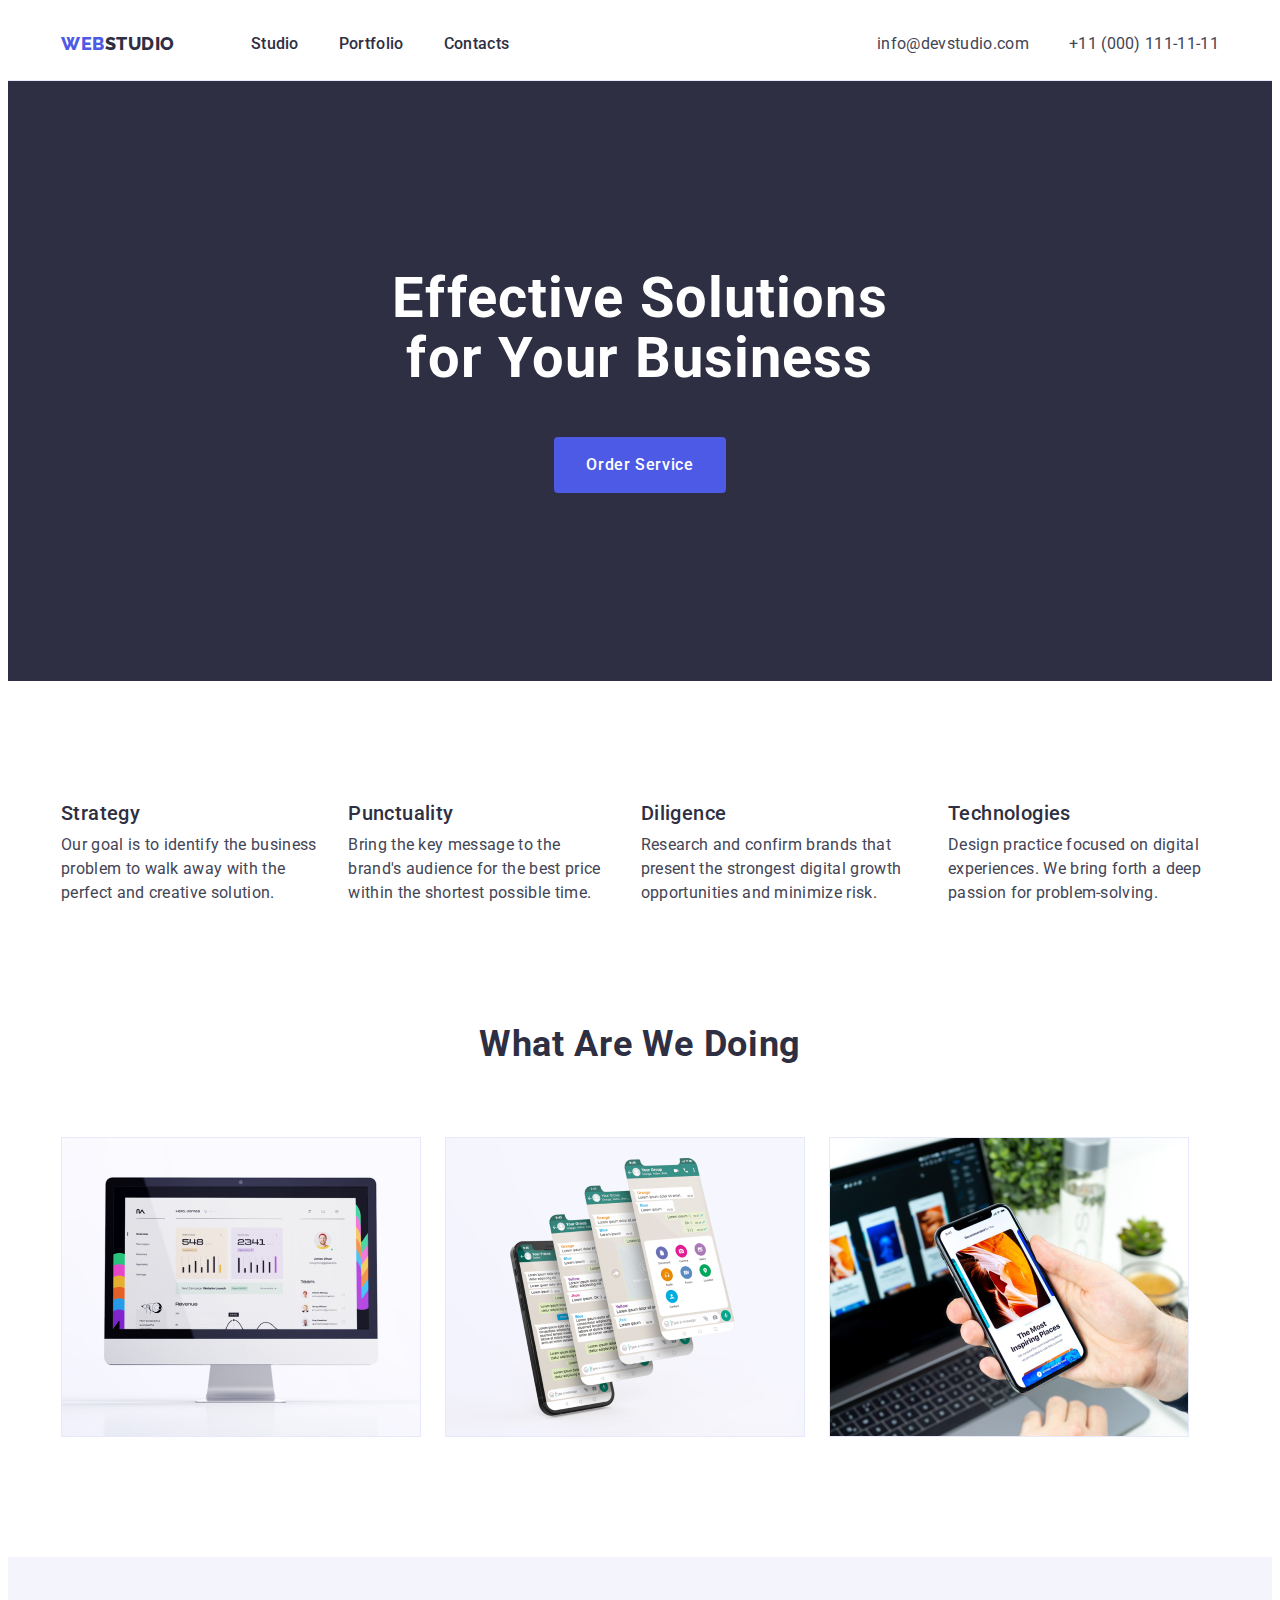
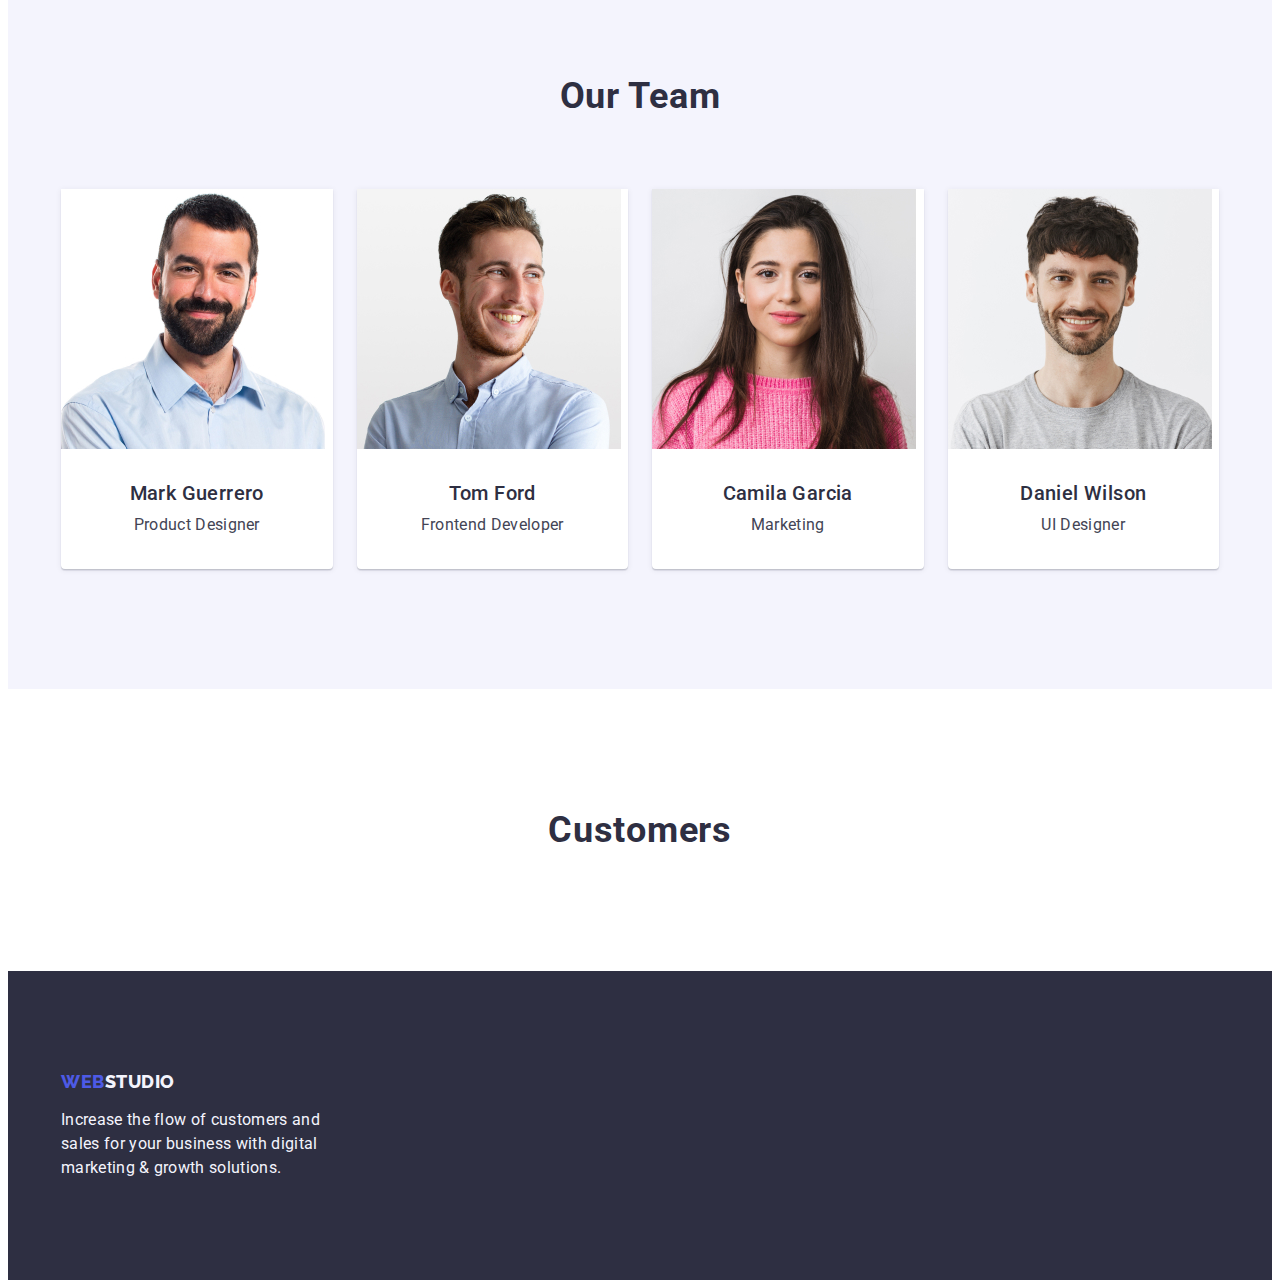
==== index.html @ a53b09ce "init" ====
<!DOCTYPE html>
<html lang="en">
  <head>
    <meta charset="UTF-8" />
    <meta http-equiv="X-UA-Compatible" content="IE=edge" />
    <meta name="viewport" content=" =device- , initial-scale=1.0" />
    <title>WebStudio</title>
    <link rel="preconnect" href="https://fonts.googleapis.com" />
    <link rel="preconnect" href="https://fonts.gstatic.com" crossorigin />
    <link
      href="https://fonts.googleapis.com/css2?family=Raleway:wght@800&family=Roboto:wght@400;500;700;900&display=swap"
      rel="stylesheet"
    />
    <link
      rel="stylesheet"
      href="https://cdnjs.cloudflare.com/ajax/libs/modern-normalize/1.1.0/modern-normalize.min.css"
      integrity="sha512-wpPYUAdjBVSE4KJnH1VR1HeZfpl1ub8YT/NKx4PuQ5NmX2tKuGu6U/JRp5y+Y8XG2tV+wKQpNHVUX03MfMFn9Q=="
      crossorigin="anonymous"
      referrerpolicy="no-referrer"
    />
    <link rel="stylesheet" href="./css/styles.css" />
  </head>
  <body>
    <!--Header section-->
    <header class="header">
      <div class="header-container container">
        
        <nav class="header-nav">

          <a href="./index.html" class="logo link"
          >Web<span class="logotype">Studio</span></a
        >
          
          <ul class=" header-nav-list list">
            <li class="header-nav-item">
              <a class="menu-link link" href="./index.html">Studio</a>
            </li>
            <li class="header-nav-item">
              <a class="menu-link link" href="./portfolio.html">Portfolio</a>
            </li>
            <li class="header-nav-item">
              <a class="menu-link link" href="">Contacts</a>
            </li>
          </ul>
        </nav>
        <address class=" header-address">
          <ul class="header-address-list list ">
            <li class="header-address-contacts">
              <a class="contacts link" href="mailto:info@devstudio.com"
                >info@devstudio.com</a
              >
            </li>
            <li class="header-address-contacts">
              <a class="contacts link" href="tel:+110001111111"
                >+11 (000) 111-11-11</a>
            </li>
          </ul>
        </address>
      </div>
    </header>
    <main>
      <!-- Hero section -->
      <section class="hero">
        <div class="container">
          <h1 class="hero-title">Effective Solutions for Your Business</h1>
          <button type="button" class="button hero-btn">Order Service</button>
        </div>
      </section>
      <!-- Benefits -->
      <section class="benefits">
        <div class="container">
        <h2  class="visually-hidden">Benefits</h2>
         
          <ul class="benefits-list list">
            <li class="benefits-item">
              <h3 class="benefits-title">Strategy</h3>
              <p class="benefits-desc">
                Our goal is to identify the business problem to walk away with the
                perfect and creative solution.
              </p>
            </li>
            <li class="benefits-item">
              <h3 class="benefits-title">Punctuality</h3>
              <p class="benefits-desc">
                Bring the key message to the brand's audience for the best price
                within the shortest possible time.
              </p>
            </li>
            <li class="benefits-item">
              <h3 class="benefits-title">Diligence</h3>
              <p class="benefits-desc">
                Research and confirm brands that present the strongest digital
                growth opportunities and minimize risk.
              </p>
            </li>
            <li class="benefits-item">
              <h3 class="benefits-title">Technologies</h3>
              <p class="benefits-desc">
                Design practice focused on digital experiences. We bring forth a
                deep passion for problem-solving.
              </p>
            </li>
          </ul>
        </div>
      </section>
      <!-- About -->
      <section class="about">
        <div class="container">
          <h2 class="about-title">What are we doing</h2>
          <ul class="about-list list">
            <li class="about-item">
              <img
                class="about-img"
                src="./images/section-2/img-1.jpg"
                alt="Computer"
                width="360"
                height="300"
              />
            </li>
            <li class="about-item">
              <img
                class="about-img"
                src="./images/section-2/img-2.jpg"
                alt="Phone screen"
                width="360"
                height="300"
              />
            </li>
            <li class="about-item">
              <img
                class="about-img"
                src="./images/section-2/img-3.jpg"
                alt="Phone"
                width="360"
                height="300"
              />
            </li>
          </ul>
        </div>
      </section>
      <!-- Team -->
      <section class="team">
        <div class="team-container container">
          <h2 class="team-title">Our Team</h2>
          <ul class="team-list list">
            <li class="team-item">
              <img
                class="team-img"
                src="./images/team/mark-guerrero.jpg"
                alt="team member"
                width="264"
                height="260"
             />
              <div class="team-desc-box">
                <h3 class="team-subtitle">Mark Guerrero</h3>
                <p class="team-desc">Product Designer</p>
              </div>
            </li>
            <li class="team-item">
              <img
                class="team-img"
                src="./images/team/tom-ford.jpg"
                alt="team member"
                width="264"
                height="260"
              />
              <div class="team-desc-box">
                <h3 class="team-subtitle">Tom Ford</h3>
                <p class="team-desc">Frontend Developer</p>
              </div>
            </li>
            <li class="team-item">
              <img
                class="team-img"
                src="./images/team/camila-garcia.jpg"
                alt="team member"
                width="264"
                height="260"
              />
              <div class="team-desc-box">
                <h3 class="team-subtitle">Camila Garcia</h3>
                <p class="team-desc">Marketing</p>
              </div>
            </li>
            <li class="team-item">
              <img
                class="team-img"
                src="./images/team/daniel-wilson.jpg"
                alt="team member"
                width="264"
                height="260"
              />
              <div class="team-desc-box">
                <h3 class="team-subtitle">Daniel Wilson</h3>
                <p class="team-desc">UI Designer</p>
              </div>
            </li>
          </ul>
        </div>
      </section>
       <!-- Customers -->
      <section class="customers">
        <div class="container">
          <h2 class="customers-title">Customers</h2>
        </div>
      </section>
    </main>
    <!-- Footer section -->
    <footer class="footer">
      <div class="container">
          <a class="logo link footer-logo" href="./index.html"
            >Web<span class="logotype-light">Studio</span></a>
          <p class="footer-desc">
            Increase the flow of customers and sales for your business with digital
            marketing & growth solutions.
          </p>
        
      </div>
    </footer>
  </body>
</html>
---- css/styles.css ----
:root {
  /* Fonts */
  --primary-font: "Roboto", sans-serif;
  --secondary-font: "Raleway", sans-serif;

  /* Colors */
  --primary-color: #2e2f42;
  /* SLATE */
  --secondary-color: #434455;
  --btn-color:#F4F4FD;
  --txt-btn-color: #4d5ae5;
  --accent-txt-color: #404bbf;
  --accent-bg-color: #404bbf;
  --light-txt-cl: #ffffff;
}

/**
  |============================
  | Base styles
  |============================
*/
body {
  font-family: var(--primary-font);
  color: var(--secondary-color);
  background-color: #ffffff;
}

h1,h2,h3,h4,h5,h6,p{
  margin: 0;
}

img{
  display: block;
}

.button{
  cursor: pointer;
  border-radius: 4px;
}
.list {
  list-style: none;

  /* display: inline-block; */

  padding: 0;
  margin: 0;
}

.link {
  text-decoration: none;
}

.container{
  width: 1158px;
  padding: 0 15px;
  margin: 0 auto;
}

.visually-hidden {
  position: fixed;
  transform: scale(0);
}
/**
  |============================
  | Header styles
  |============================
*/
.header {
  border-bottom: 1px solid #E7E9FC;
  
}
.header-container{
  display: flex; 
  align-items: center; 
}

.header-nav {
}
.logo {
  font-family: var(--secondary-font);
  font-weight: 800;
  font-size: 18px;
  line-height: 1.17;
  letter-spacing: 0.03em;
  text-transform: uppercase;
  color: #4d5ae5;

  margin-right: 76px; 

}
.logotype {
  color: var(--primary-color);
}
.header-nav-list {
   display: flex;  
   align-items: center;   
}

.header-nav{
   display: flex;
   align-items: center;
}
.header-nav-item {
}
.header-nav-item:not(:last-child){
  margin-right: 40px;

}
.menu-link {
  font-weight: 500;
  font-size: 16px;
  line-height: 1.5;
  letter-spacing: 0.02em;
  color: var(--primary-color);

   display: block; 
   padding-bottom: 24px;
   padding-top: 24px;
}

.menu-link:hover,
.menu-link:focus {
  color: var(--accent-txt-color);

}
.header-address {
     font-style: normal;
    margin-left: auto;
}
.header-address-list {
  display: flex;
  align-items: center;
  
 
 
}
.header-address-contacts:not(:last-child){
  margin-right: 40px;

}

.contacts {
  font-style: normal;
  font-size: 16px;
  line-height: 1.5;
  letter-spacing: 0.02em;
  color: var(--secondary-color);

  display: block;
  padding-bottom: 24px;
  padding-top: 24px;

}

.contacts:hover,
.contacts:focus {
  color: var(--accent-txt-color);
}

/**
  |============================
  | Hero styles
  |============================
*/
.hero {
    background-color: var(--primary-color);
     text-align: center;
     padding: 188px 0;
     align-items: center;   
}

.hero-title {
  font-weight: 700;
  font-size: 56px;
  line-height: 1.07;
  letter-spacing: 0.02em;
  text-align: center;
  color: #ffffff;

  margin: 0 auto;
  margin-bottom: 48px;
  max-width: 496px;

}
.hero-btn {
  font-family: var(--primary-font);
  font-weight: 500;
  font-size: 16px;
  line-height: 1.5;
  letter-spacing: 0.04em;
  cursor: pointer;
  color: #ffffff;
  background: #4d5ae5;
  border: none;

  display: block;
  height: 56px ;
  padding: 16px 32px;
  margin-bottom: 188px;
  align-items: center;
  min-width: 169px;
  margin: 0 auto;
}

.hero-btn:hover,
.hero-btn:focus {
  background-color: var(--accent-bg-color);
  color: var(--light-txt-cl);
}

/**
  |============================
  | Benefits styles
  |============================
*/
.benefits {
  padding-bottom: 120px;
  padding-top: 120px;
}
.benefits-list {
  display: flex;

}
.benefits-item {
  width: calc((100%-72px)/4);
}

.benefits-item:not(:last-child){
  margin-right: 24px;
}
.benefits-title {
  font-weight: 500;
  font-size: 20px;
  line-height: 1.2;
  letter-spacing: 0.02em;
  color: var(--primary-color);

  margin-bottom: 8px;
}
.benefits-desc {
  font-size: 16px;
  line-height: 1.5;
  letter-spacing: 0.02em;
  color: var(--secondary-color);

  
}

/**
  |============================
  | About styles
  |============================
*/

.about {
  padding-bottom: 120px;
    
}
.about-title {
  font-weight: 700;
  font-size: 36px;
  line-height: 1.11;
  letter-spacing: 0.02em;
  text-align: center;
  text-transform: capitalize;
  color: var(--primary-color);

  margin-bottom: 72px;
}
.about-list {
  display: flex;
  gap: 24px;   
}
.about-item {
  width: calc((100%-48px)/3); 
}
.about-item :not(:last-child){
   margin-right: 24px; 

}
.about-img{

}

/**
  |============================
  | Team styles
  |============================
*/

.team {
  background-color: #f4f4fd;
  padding: 120px 0;
}
.team-title {
  font-weight: 700;
  font-size: 36px;
  line-height: 1.11;
  letter-spacing: 0.02em;
  text-transform: capitalize;
  text-align: center;
  color: var(--primary-color);
  background-color: #f4f4fd;

  margin-bottom: 72px;
}
.team-list {
  background: #f4f4fd;
  display: flex;
}
.team-item {
  background-color: #ffffff;
  box-shadow: 0px 1px 6px rgba(46, 47, 66, 0.08),
    0px 1px 1px rgba(46, 47, 66, 0.16), 0px 2px 1px rgba(46, 47, 66, 0.08);
  border-radius: 0px 0px 4px 4px;
  width: calc((100% - 72px) / 4);
}
.team-container {
}

.team-item:not(:last-child) {
  margin-right: 24px;
}
.team-img {
  /* padding-bottom: 32px; */
}
.team-subtitle {
  font-weight: 500;
  font-size: 20px;
  line-height: 1.2;
  letter-spacing: 0.02em;
  color: var(--primary-color);

  margin-bottom: 8px;
  text-align: center;
}
.team-desc {
  font-size: 16px;
  line-height: 1.5;
  letter-spacing: 0.02em;
  color: var(--secondary-color);

  text-align: center;
}
.team-desc-box {
  padding: 32px 16px;
}

/**
  |============================
  | Customers styles
  |============================
*/
.customers {
  padding: 120px 0;
}
.customers-title {
  font-family: var(--primary-font);
  font-weight: 700;
  font-size: 36px;
  line-height: 1, 1;

  text-align: center;
  letter-spacing: 0.02em;
  text-transform: capitalize;

  color: var(--primary-color);
}

/**
  |============================
  | Filters styles
  |============================
*/

.filters {
}
.filters-list {
  display: flex;
  justify-content: center;
  margin-bottom: 72px;
}
.filters-item {
}
.filters-item:not(:last-child) {
  margin-right: 24px;
}
.filters-btn {
  font-family: var(--primary-font);
  font-weight: 500;
  font-size: 16px;
  line-height: 1.5;
  letter-spacing: 0.04em;
  cursor: pointer;

  color: var(--txt-btn-color);
  background-color: var(--btn-color);
  box-shadow: 0px 3px 1px rgba(0, 0, 0, 0.1), 0px 2px 1px rgba(0, 0, 0, 0.08), 0px 2px 2px rgba(0, 0, 0, 0.12);
border-radius: 4px;
  border-radius: 4px;
  border: 1px solid #e7e9fc;
  padding: 12px 24px;
}

.filters-btn:hover,
.filters-btn:focus {
  background-color: var(--accent-bg-color);
  color: var(--light-txt-cl);
  border: 1px solid transparent;
}

/**
  |============================
  | Customers styles
  |============================
*/
.customers {
  padding: 120px 0;
}
.customers-title {
  font-family: var(--primary-font);
  font-weight: 700;
  font-size: 36px;
  line-height: 1, 1;

  text-align: center;
  letter-spacing: 0.02em;
  text-transform: capitalize;

  color: var(--primary-color);
}

/**
  |============================
  | Filters styles
  |============================
*/

.filters {
}
.filters-list {
  display: flex;
  justify-content: center;
  margin-bottom: 72px;
}
.filters-item {
}
.filters-item:not(:last-child) {
  margin-right: 24px;
}
.filters-btn {
  font-family: var(--primary-font);
  font-weight: 500;
  font-size: 16px;
  line-height: 1.5;
  letter-spacing: 0.04em;
  cursor: pointer;

  color: var(--txt-btn-color);
  background-color: var(--btn-color);
  box-shadow: 0px 3px 1px rgba(0, 0, 0, 0.1), 0px 2px 1px rgba(0, 0, 0, 0.08), 0px 2px 2px rgba(0, 0, 0, 0.12);
border-radius: 4px;
  border-radius: 4px;
  border: 1px solid #e7e9fc;
  padding: 12px 24px;
}

.filters-btn:hover,
.filters-btn:focus {
  background-color: var(--accent-bg-color);
  color: var(--light-txt-cl);
  border: 1px solid transparent;
}

/**
  |============================
  | Projects styles
  |============================
*/

.projects {
   padding: 96px 0 120px;
}
.projects-list {
  display: flex;
  flex-wrap: wrap;  
}
.projects-item {
  width: calc((100% - 48px) / 3);
  margin-right: 24px; 
  margin-bottom: 48px;
}
.projects-item:nth-child(n + 7) {
  margin-bottom: 0;
}
.projects-item:nth-child(3n){
   margin-right: 0; 

}
.projects-link {
    text-decoration: none
}
.projects-img {
}
.projects-title {
  font-family: var(--primary-font);
  font-weight: 500;
  font-size: 20px;
  line-height: 1.2;
  letter-spacing: 0.02em;
  color: var(--primary-color);

  margin-bottom: 8px;
}
.projects-subtitle {
  font-size: 16px;
  line-height: 1.5;
  letter-spacing: 0.02em;
  color: var(--secondary-color);
}

.projects-desc{
  padding: 32px 16px;
  border: 1px solid #e7e9fc;
  border-top: none; 
}

/**
  |============================
  | Footer styles
  |============================
*/

.footer {
  background: var(--primary-color);
  padding: 100px 0;
}
.footer-logo {
  display: inline-block;
  margin-bottom: 16px;
  margin-right: 0;
 
}
.footer-desc {
  font-size: 16px;
  line-height: 1.5;
  letter-spacing: 0.02em;
  color: #f4f4fd;
  max-width: 264px;
}

.logotype-light {
  font-family: var(--secondary-font);
  font-weight: 800;
  font-size: 18px;
  line-height: 1.17;
  letter-spacing: 0.03em;
  text-transform: uppercase;
  color: #f4f4fd;
}
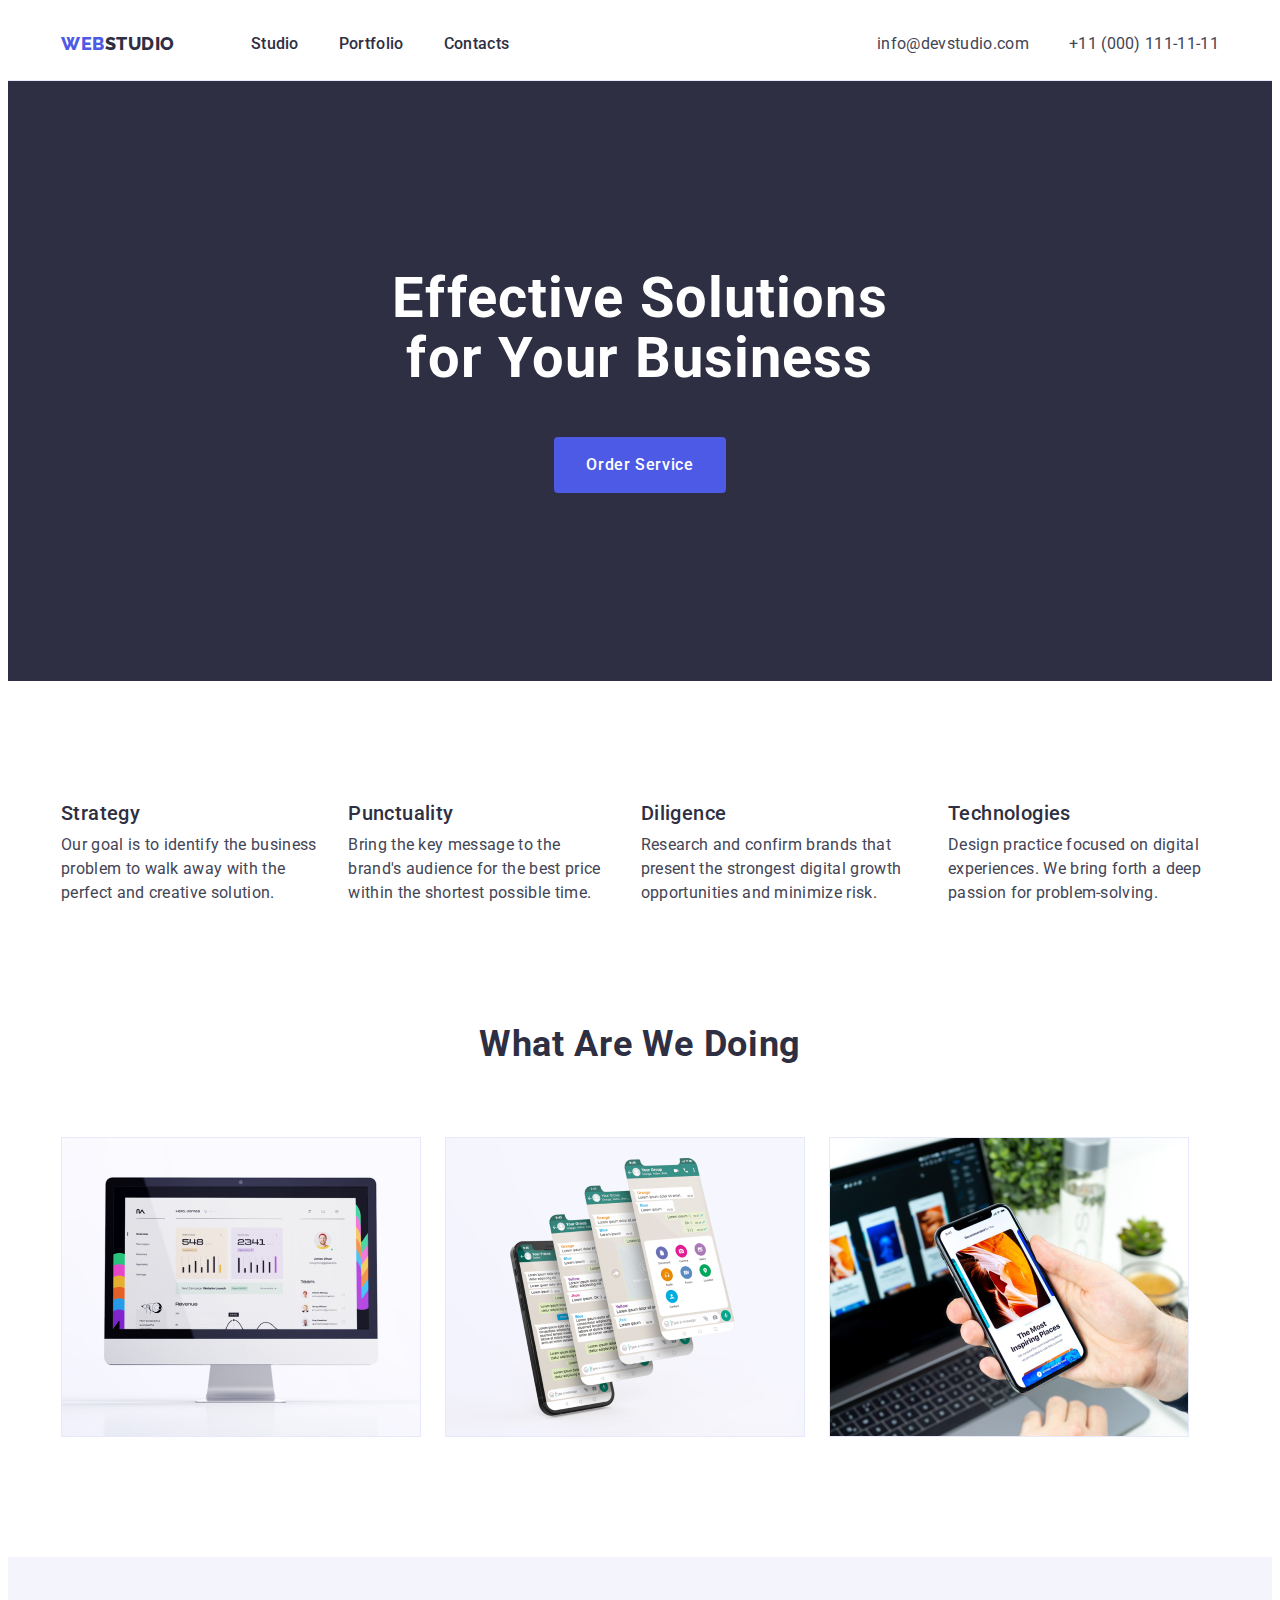
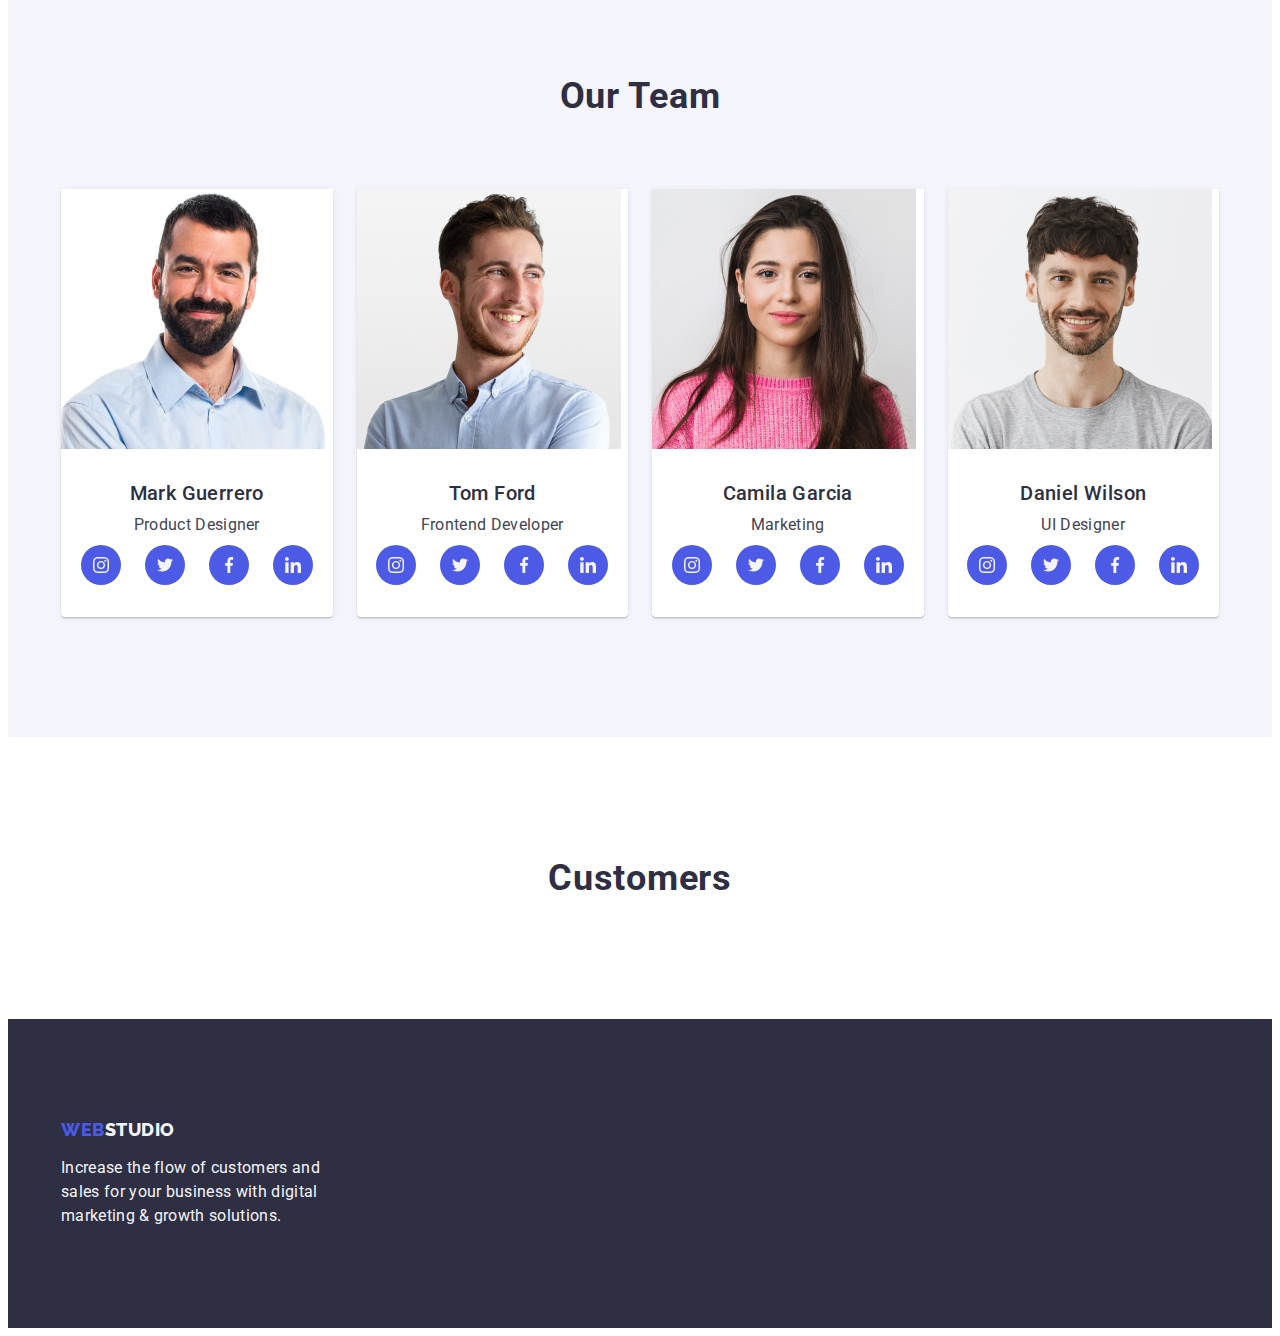
==== commit a3fdfbe3: "init" ====
--- a/index.html
+++ b/index.html
@@ -154,6 +154,37 @@
               <div class="team-desc-box">
                 <h3 class="team-subtitle">Mark Guerrero</h3>
                 <p class="team-desc">Product Designer</p>
+
+                <ul class="social list">
+                  <li class="social-item">
+                    <a class="social-link link" href="" target="_blank" rel="noopener noreferrer" aria-label="instagram icon">
+                      <svg class="social-icon" width="16" height="16">
+                        <use href="./images/icons.svg#instagram"></use>
+                      </svg>
+                    </a>
+                  </li>
+                  <li class="social-item">
+                    <a class="social-link link" href="" target="_blank" rel="noopener noreferrer" aria-label="twitter icon">
+                      <svg class="social-icon" width="16" height="16">
+                        <use href="./images/icons.svg#twitter"></use>
+                      </svg>
+                    </a>
+                  </li>
+                  <li class="social-item">
+                    <a class="social-link link" href="" target="_blank" rel="noopener noreferrer" aria-label="facebook icon">
+                      <svg class="social-icon" width="16" height="16">
+                        <use href="./images/icons.svg#facebook"></use>
+                      </svg>
+                    </a>
+                  </li>
+                  <li class="social-item">
+                    <a class="social-link link" href="" target="_blank" rel="noopener noreferrer" aria-label="linkedin icon">
+                      <svg class="social-icon" width="16" height="16">
+                        <use href="./images/icons.svg#linkedin"></use>
+                      </svg>
+                    </a>
+                  </li>
+                </ul>              
               </div>
             </li>
             <li class="team-item">
@@ -167,6 +198,37 @@
               <div class="team-desc-box">
                 <h3 class="team-subtitle">Tom Ford</h3>
                 <p class="team-desc">Frontend Developer</p>
+
+                <ul class="social list">
+                  <li class="social-item">
+                    <a class="social-link link" href="" target="_blank" rel="noopener noreferrer" aria-label="instagram icon">
+                      <svg class="social-icon" width="16" height="16">
+                        <use href="./images/icons.svg#instagram"></use>
+                      </svg>
+                    </a>
+                  </li>
+                  <li class="social-item">
+                    <a class="social-link link" href="" target="_blank" rel="noopener noreferrer" aria-label="twitter icon">
+                      <svg class="social-icon" width="16" height="16">
+                        <use href="./images/icons.svg#twitter"></use>
+                      </svg>
+                    </a>
+                  </li>
+                  <li class="social-item">
+                    <a class="social-link link" href="" target="_blank" rel="noopener noreferrer" aria-label="facebook icon">
+                      <svg class="social-icon" width="16" height="16">
+                        <use href="./images/icons.svg#facebook"></use>
+                      </svg>
+                    </a>
+                  </li>
+                  <li class="social-item">
+                    <a class="social-link link" href="" target="_blank" rel="noopener noreferrer" aria-label="linkedin icon">
+                      <svg class="social-icon" width="16" height="16">
+                        <use href="./images/icons.svg#linkedin"></use>
+                      </svg>
+                    </a>
+                  </li>
+                </ul>
               </div>
             </li>
             <li class="team-item">
@@ -180,6 +242,37 @@
               <div class="team-desc-box">
                 <h3 class="team-subtitle">Camila Garcia</h3>
                 <p class="team-desc">Marketing</p>
+
+                <ul class="social list">
+                  <li class="social-item">
+                    <a class="social-link link" href="" target="_blank" rel="noopener noreferrer" aria-label="instagram icon">
+                      <svg class="social-icon" width="16" height="16">
+                        <use href="./images/icons.svg#instagram"></use>
+                      </svg>
+                    </a>
+                  </li>
+                  <li class="social-item">
+                    <a class="social-link link" href="" target="_blank" rel="noopener noreferrer" aria-label="twitter icon">
+                      <svg class="social-icon" width="16" height="16">
+                        <use href="./images/icons.svg#twitter"></use>
+                      </svg>
+                    </a>
+                  </li>
+                  <li class="social-item">
+                    <a class="social-link link" href="" target="_blank" rel="noopener noreferrer" aria-label="facebook icon">
+                      <svg class="social-icon" width="16" height="16">
+                        <use href="./images/icons.svg#facebook"></use>
+                      </svg>
+                    </a>
+                  </li>
+                  <li class="social-item">
+                    <a class="social-link link" href="" target="_blank" rel="noopener noreferrer" aria-label="linkedin icon">
+                      <svg class="social-icon" width="16" height="16">
+                        <use href="./images/icons.svg#linkedin"></use>
+                      </svg>
+                    </a>
+                  </li>
+                </ul>
               </div>
             </li>
             <li class="team-item">
@@ -193,6 +286,37 @@
               <div class="team-desc-box">
                 <h3 class="team-subtitle">Daniel Wilson</h3>
                 <p class="team-desc">UI Designer</p>
+
+                <ul class="social list">
+                  <li class="social-item">
+                    <a class="social-link link" href="" target="_blank" rel="noopener noreferrer" aria-label="instagram icon">
+                      <svg class="social-icon" width="16" height="16">
+                        <use href="./images/icons.svg#instagram"></use>
+                      </svg>
+                    </a>
+                  </li>
+                  <li class="social-item">
+                    <a class="social-link link" href="" target="_blank" rel="noopener noreferrer" aria-label="twitter icon">
+                      <svg class="social-icon" width="16" height="16">
+                        <use href="./images/icons.svg#twitter"></use>
+                      </svg>
+                    </a>
+                  </li>
+                  <li class="social-item">
+                    <a class="social-link link" href="" target="_blank" rel="noopener noreferrer" aria-label="facebook icon">
+                      <svg class="social-icon" width="16" height="16">
+                        <use href="./images/icons.svg#facebook"></use>
+                      </svg>
+                    </a>
+                  </li>
+                  <li class="social-item">
+                    <a class="social-link link" href="" target="_blank" rel="noopener noreferrer" aria-label="linkedin icon">
+                      <svg class="social-icon" width="16" height="16">
+                        <use href="./images/icons.svg#linkedin"></use>
+                      </svg>
+                    </a>
+                  </li>
+                </ul>
               </div>
             </li>
           </ul>
@@ -204,6 +328,7 @@
           <h2 class="customers-title">Customers</h2>
         </div>
       </section>
+    
     </main>
     <!-- Footer section -->
     <footer class="footer">
--- a/css/styles.css
+++ b/css/styles.css
@@ -341,9 +341,48 @@
   color: var(--secondary-color);
 
   text-align: center;
+  margin-bottom: 8px;
 }
 .team-desc-box {
   padding: 32px 16px;
+}
+
+/* social icons */
+
+.social {
+  display: flex;
+  justify-content: center;
+  align-items: center;
+  
+}
+ 
+
+.list {
+}
+.social-item {
+}
+.social-item:not(:last-child){
+  margin-right: 24px;
+}
+
+.social-link {
+  height: 40px;
+  width: 40px;
+  display: flex;
+  align-items: center;
+  justify-content: center;
+  border-radius: 50%;
+
+  background-color:#4D5AE5;
+}
+
+.social-link:hover ,
+.social-link:focus{
+  background-color:#404bbf;
+}
+.link {
+}
+.social-icon {
 }
 
 /**
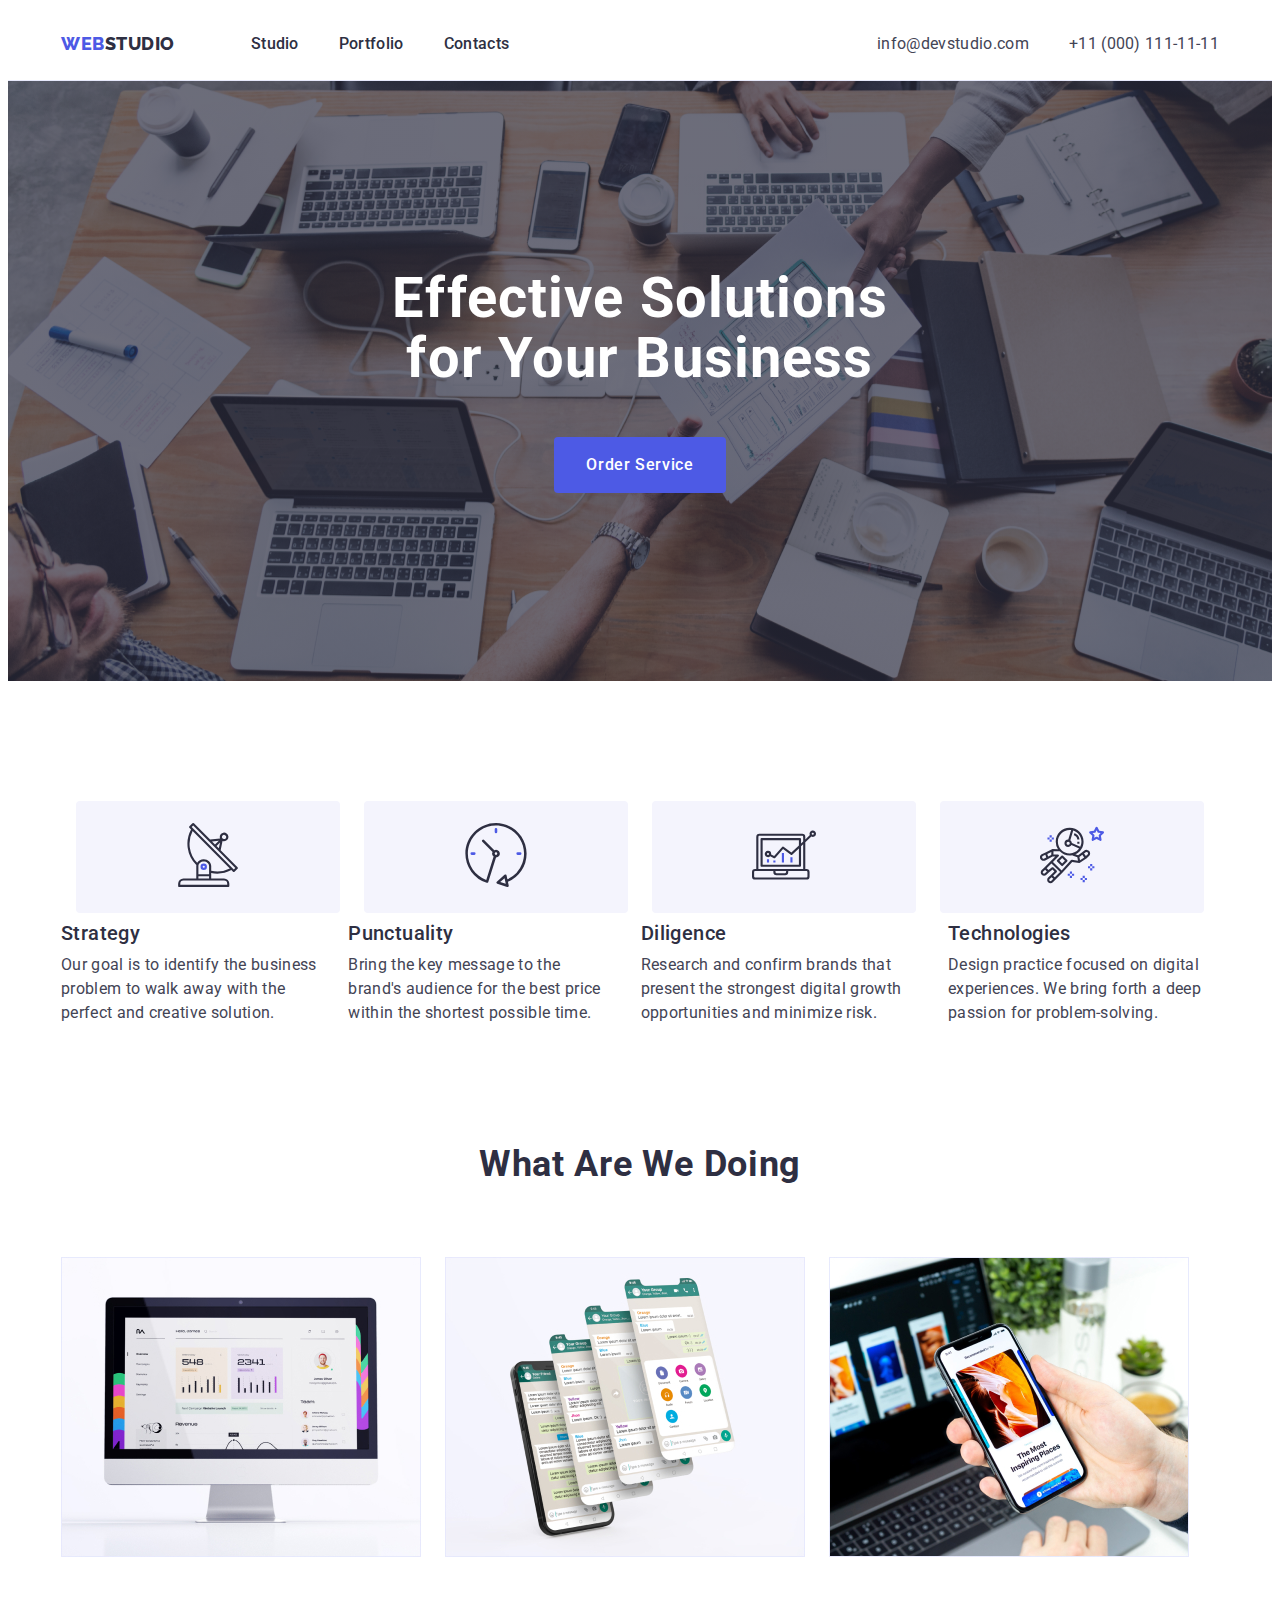
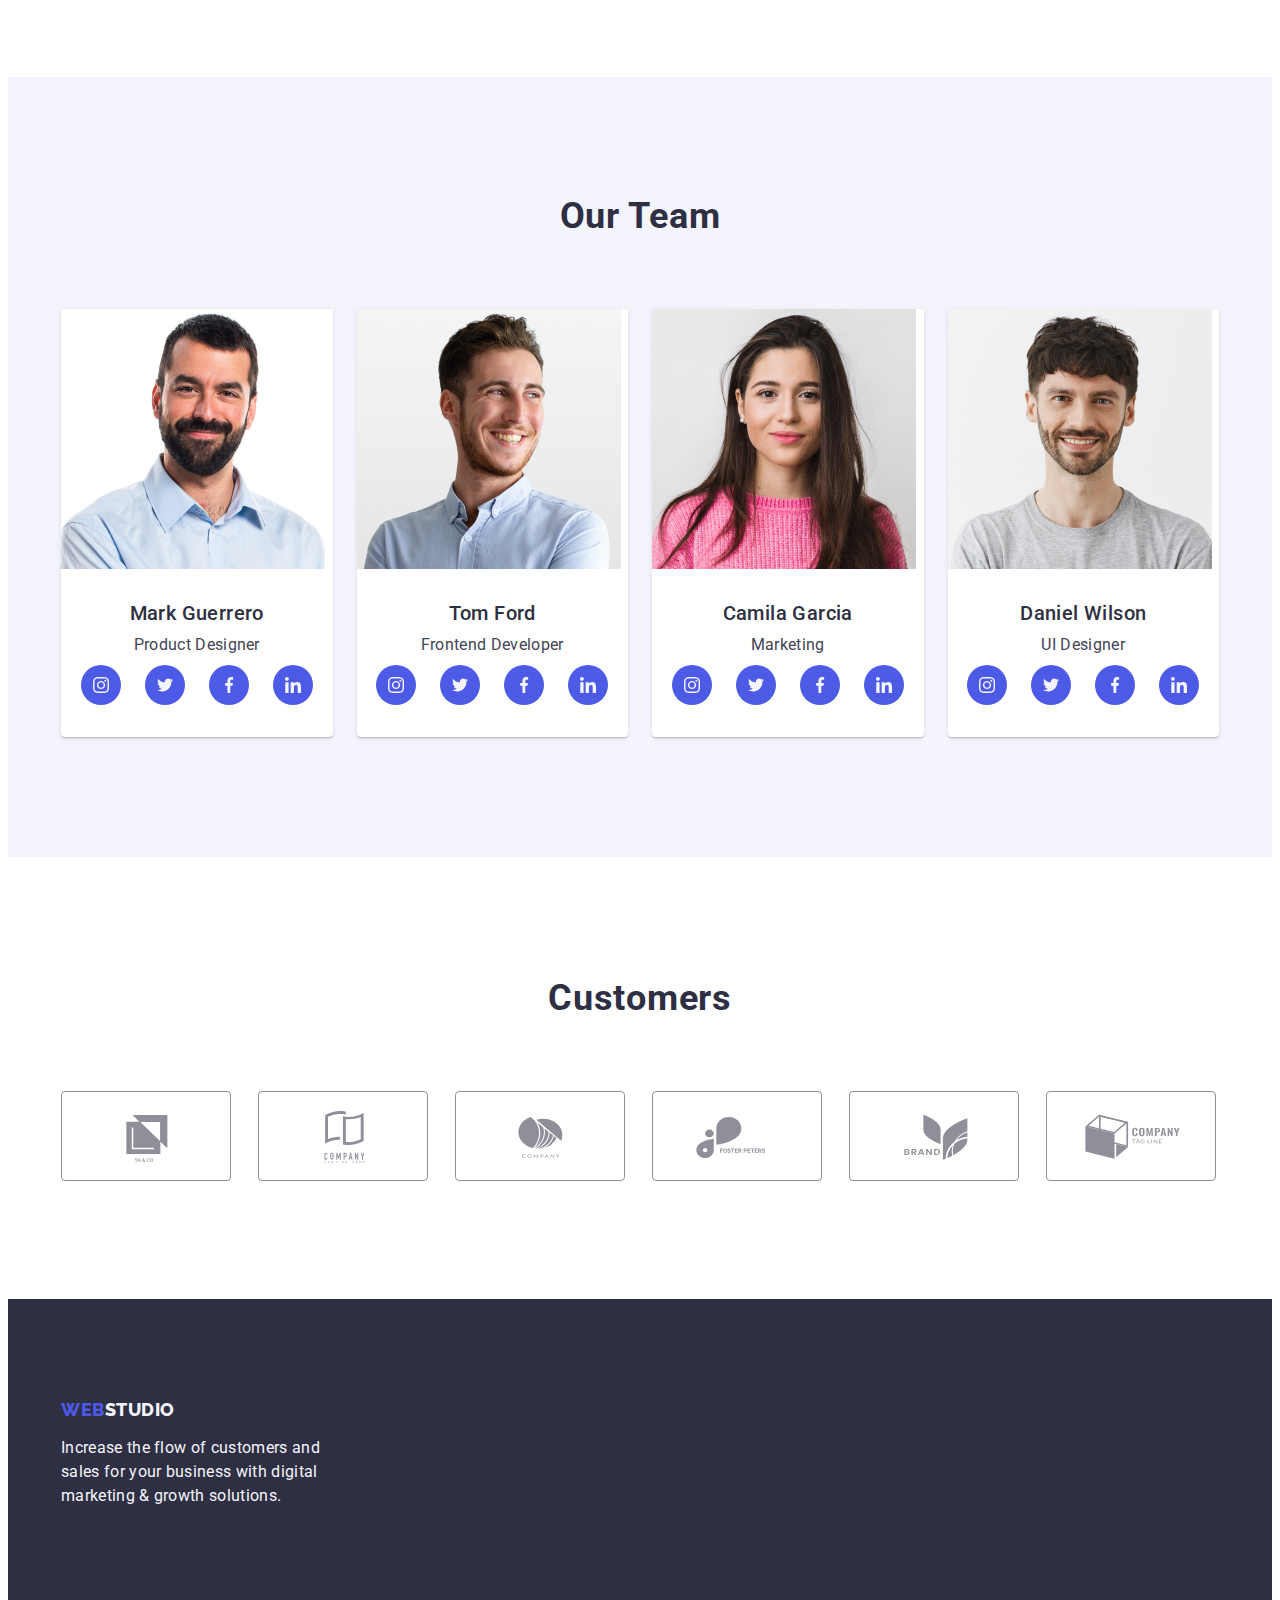
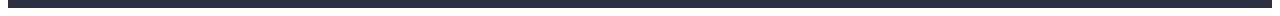
==== commit 7495e270: "init" ====
--- a/index.html
+++ b/index.html
@@ -24,14 +24,12 @@
     <!--Header section-->
     <header class="header">
       <div class="header-container container">
-        
         <nav class="header-nav">
-
           <a href="./index.html" class="logo link"
-          >Web<span class="logotype">Studio</span></a
-        >
-          
-          <ul class=" header-nav-list list">
+            >Web<span class="logotype">Studio</span></a
+          >
+
+          <ul class="header-nav-list list">
             <li class="header-nav-item">
               <a class="menu-link link" href="./index.html">Studio</a>
             </li>
@@ -43,8 +41,8 @@
             </li>
           </ul>
         </nav>
-        <address class=" header-address">
-          <ul class="header-address-list list ">
+        <address class="header-address">
+          <ul class="header-address-list list">
             <li class="header-address-contacts">
               <a class="contacts link" href="mailto:info@devstudio.com"
                 >info@devstudio.com</a
@@ -52,7 +50,8 @@
             </li>
             <li class="header-address-contacts">
               <a class="contacts link" href="tel:+110001111111"
-                >+11 (000) 111-11-11</a>
+                >+11 (000) 111-11-11</a
+              >
             </li>
           </ul>
         </address>
@@ -69,14 +68,46 @@
       <!-- Benefits -->
       <section class="benefits">
         <div class="container">
-        <h2  class="visually-hidden">Benefits</h2>
-         
+          <h2 class="visually-hidden">Benefits</h2>
+
+          <div class="benefits-icon-box">
+            <ul class="benefits-icon-list list">
+              <li class="benefits-icon-item">
+                <a href="" class="benefits-link" aria-label="antenna icon">
+                  <svg class="benefits-icon" width="64" height="64">
+                    <use href="./images/icons.svg#antenna"></use>
+                  </svg>
+                </a>
+              </li>
+              <li class="benefits-icon-item">
+                <a href="" class="benefits-link" aria-label="clock icon">
+                  <svg class="benefits-icon" width="64" height="64">
+                    <use href="./images/icons.svg#clock"></use>
+                  </svg>
+                </a>
+              </li>
+              <li class="benefits-icon-item">
+                <a href="" class="benefits-link" aria-label="diagram icon">
+                  <svg class="benefits-icon" width="64" height="64">
+                    <use href="./images/icons.svg#diagram"></use>
+                  </svg>
+                </a>
+              </li>
+              <li class="benefits-icon-item">
+                <a href="" class="benefits-link" aria-label="astronaut icon">
+                  <svg class="benefits-icon" width="64" height="64">
+                    <use href="./images/icons.svg#astronaut"></use>
+                  </svg>
+                </a>
+              </li>
+            </ul>
+          </div>
           <ul class="benefits-list list">
             <li class="benefits-item">
               <h3 class="benefits-title">Strategy</h3>
               <p class="benefits-desc">
-                Our goal is to identify the business problem to walk away with the
-                perfect and creative solution.
+                Our goal is to identify the business problem to walk away with
+                the perfect and creative solution.
               </p>
             </li>
             <li class="benefits-item">
@@ -150,41 +181,65 @@
                 alt="team member"
                 width="264"
                 height="260"
-             />
+              />
               <div class="team-desc-box">
                 <h3 class="team-subtitle">Mark Guerrero</h3>
                 <p class="team-desc">Product Designer</p>
 
                 <ul class="social list">
                   <li class="social-item">
-                    <a class="social-link link" href="" target="_blank" rel="noopener noreferrer" aria-label="instagram icon">
+                    <a
+                      class="social-link link"
+                      href=""
+                      target="_blank"
+                      rel="noopener noreferrer"
+                      aria-label="instagram icon"
+                    >
                       <svg class="social-icon" width="16" height="16">
                         <use href="./images/icons.svg#instagram"></use>
                       </svg>
                     </a>
                   </li>
                   <li class="social-item">
-                    <a class="social-link link" href="" target="_blank" rel="noopener noreferrer" aria-label="twitter icon">
+                    <a
+                      class="social-link link"
+                      href=""
+                      target="_blank"
+                      rel="noopener noreferrer"
+                      aria-label="twitter icon"
+                    >
                       <svg class="social-icon" width="16" height="16">
                         <use href="./images/icons.svg#twitter"></use>
                       </svg>
                     </a>
                   </li>
                   <li class="social-item">
-                    <a class="social-link link" href="" target="_blank" rel="noopener noreferrer" aria-label="facebook icon">
+                    <a
+                      class="social-link link"
+                      href=""
+                      target="_blank"
+                      rel="noopener noreferrer"
+                      aria-label="facebook icon"
+                    >
                       <svg class="social-icon" width="16" height="16">
                         <use href="./images/icons.svg#facebook"></use>
                       </svg>
                     </a>
                   </li>
                   <li class="social-item">
-                    <a class="social-link link" href="" target="_blank" rel="noopener noreferrer" aria-label="linkedin icon">
+                    <a
+                      class="social-link link"
+                      href=""
+                      target="_blank"
+                      rel="noopener noreferrer"
+                      aria-label="linkedin icon"
+                    >
                       <svg class="social-icon" width="16" height="16">
                         <use href="./images/icons.svg#linkedin"></use>
                       </svg>
                     </a>
                   </li>
-                </ul>              
+                </ul>
               </div>
             </li>
             <li class="team-item">
@@ -201,28 +256,52 @@
 
                 <ul class="social list">
                   <li class="social-item">
-                    <a class="social-link link" href="" target="_blank" rel="noopener noreferrer" aria-label="instagram icon">
+                    <a
+                      class="social-link link"
+                      href=""
+                      target="_blank"
+                      rel="noopener noreferrer"
+                      aria-label="instagram icon"
+                    >
                       <svg class="social-icon" width="16" height="16">
                         <use href="./images/icons.svg#instagram"></use>
                       </svg>
                     </a>
                   </li>
                   <li class="social-item">
-                    <a class="social-link link" href="" target="_blank" rel="noopener noreferrer" aria-label="twitter icon">
+                    <a
+                      class="social-link link"
+                      href=""
+                      target="_blank"
+                      rel="noopener noreferrer"
+                      aria-label="twitter icon"
+                    >
                       <svg class="social-icon" width="16" height="16">
                         <use href="./images/icons.svg#twitter"></use>
                       </svg>
                     </a>
                   </li>
                   <li class="social-item">
-                    <a class="social-link link" href="" target="_blank" rel="noopener noreferrer" aria-label="facebook icon">
+                    <a
+                      class="social-link link"
+                      href=""
+                      target="_blank"
+                      rel="noopener noreferrer"
+                      aria-label="facebook icon"
+                    >
                       <svg class="social-icon" width="16" height="16">
                         <use href="./images/icons.svg#facebook"></use>
                       </svg>
                     </a>
                   </li>
                   <li class="social-item">
-                    <a class="social-link link" href="" target="_blank" rel="noopener noreferrer" aria-label="linkedin icon">
+                    <a
+                      class="social-link link"
+                      href=""
+                      target="_blank"
+                      rel="noopener noreferrer"
+                      aria-label="linkedin icon"
+                    >
                       <svg class="social-icon" width="16" height="16">
                         <use href="./images/icons.svg#linkedin"></use>
                       </svg>
@@ -245,28 +324,52 @@
 
                 <ul class="social list">
                   <li class="social-item">
-                    <a class="social-link link" href="" target="_blank" rel="noopener noreferrer" aria-label="instagram icon">
+                    <a
+                      class="social-link link"
+                      href=""
+                      target="_blank"
+                      rel="noopener noreferrer"
+                      aria-label="instagram icon"
+                    >
                       <svg class="social-icon" width="16" height="16">
                         <use href="./images/icons.svg#instagram"></use>
                       </svg>
                     </a>
                   </li>
                   <li class="social-item">
-                    <a class="social-link link" href="" target="_blank" rel="noopener noreferrer" aria-label="twitter icon">
+                    <a
+                      class="social-link link"
+                      href=""
+                      target="_blank"
+                      rel="noopener noreferrer"
+                      aria-label="twitter icon"
+                    >
                       <svg class="social-icon" width="16" height="16">
                         <use href="./images/icons.svg#twitter"></use>
                       </svg>
                     </a>
                   </li>
                   <li class="social-item">
-                    <a class="social-link link" href="" target="_blank" rel="noopener noreferrer" aria-label="facebook icon">
+                    <a
+                      class="social-link link"
+                      href=""
+                      target="_blank"
+                      rel="noopener noreferrer"
+                      aria-label="facebook icon"
+                    >
                       <svg class="social-icon" width="16" height="16">
                         <use href="./images/icons.svg#facebook"></use>
                       </svg>
                     </a>
                   </li>
                   <li class="social-item">
-                    <a class="social-link link" href="" target="_blank" rel="noopener noreferrer" aria-label="linkedin icon">
+                    <a
+                      class="social-link link"
+                      href=""
+                      target="_blank"
+                      rel="noopener noreferrer"
+                      aria-label="linkedin icon"
+                    >
                       <svg class="social-icon" width="16" height="16">
                         <use href="./images/icons.svg#linkedin"></use>
                       </svg>
@@ -289,28 +392,52 @@
 
                 <ul class="social list">
                   <li class="social-item">
-                    <a class="social-link link" href="" target="_blank" rel="noopener noreferrer" aria-label="instagram icon">
+                    <a
+                      class="social-link link"
+                      href=""
+                      target="_blank"
+                      rel="noopener noreferrer"
+                      aria-label="instagram icon"
+                    >
                       <svg class="social-icon" width="16" height="16">
                         <use href="./images/icons.svg#instagram"></use>
                       </svg>
                     </a>
                   </li>
                   <li class="social-item">
-                    <a class="social-link link" href="" target="_blank" rel="noopener noreferrer" aria-label="twitter icon">
+                    <a
+                      class="social-link link"
+                      href=""
+                      target="_blank"
+                      rel="noopener noreferrer"
+                      aria-label="twitter icon"
+                    >
                       <svg class="social-icon" width="16" height="16">
                         <use href="./images/icons.svg#twitter"></use>
                       </svg>
                     </a>
                   </li>
                   <li class="social-item">
-                    <a class="social-link link" href="" target="_blank" rel="noopener noreferrer" aria-label="facebook icon">
+                    <a
+                      class="social-link link"
+                      href=""
+                      target="_blank"
+                      rel="noopener noreferrer"
+                      aria-label="facebook icon"
+                    >
                       <svg class="social-icon" width="16" height="16">
                         <use href="./images/icons.svg#facebook"></use>
                       </svg>
                     </a>
                   </li>
                   <li class="social-item">
-                    <a class="social-link link" href="" target="_blank" rel="noopener noreferrer" aria-label="linkedin icon">
+                    <a
+                      class="social-link link"
+                      href=""
+                      target="_blank"
+                      rel="noopener noreferrer"
+                      aria-label="linkedin icon"
+                    >
                       <svg class="social-icon" width="16" height="16">
                         <use href="./images/icons.svg#linkedin"></use>
                       </svg>
@@ -322,24 +449,68 @@
           </ul>
         </div>
       </section>
-       <!-- Customers -->
+      <!-- Customers -->
       <section class="customers">
         <div class="container">
           <h2 class="customers-title">Customers</h2>
+
+          <ul class="customers-list list">
+            <li class="customers-items">
+              <a href="" class="customers-link" aria-label="logo1">
+                <svg class="customer-icons" width="104" height="56">
+                  <use href="./images/icons.svg#logo1"></use>
+                </svg>
+              </a>
+            </li>
+            <li class="customers-items">
+              <a href="" class="customers-link" aria-label="logo2">
+                <svg class="customer-icons" width="104" height="56">
+                  <use href="./images/icons.svg#logo2"></use>
+                </svg>
+              </a>
+            </li>
+            <li class="customers-items">
+              <a href="" class="customers-link" aria-label="logo3">
+                <svg class="customer-icons" width="104" height="56">
+                  <use href="./images/icons.svg#logo3"></use>
+                </svg>
+              </a>
+            </li>
+            <li class="customers-items">
+              <a href="" class="customers-link" aria-label="logo4">
+                <svg class="customer-icons" width="104" height="56">
+                  <use href="./images/icons.svg#logo4"></use>
+                </svg>
+              </a>
+            </li>
+            <li class="customers-items">
+              <a href="" class="customers-link" aria-label="logo5">
+                <svg class="customer-icons" width="104" height="56">
+                  <use href="./images/icons.svg#logo5"></use>
+                </svg>
+              </a>
+            </li>
+            <li class="customers-items">
+              <a href="" class="customers-link" aria-label="logo6">
+                <svg class="customer-icons" width="104" height="56">
+                  <use href="./images/icons.svg#logo6"></use>
+                </svg>
+              </a>
+            </li>
+          </ul>
         </div>
       </section>
-    
     </main>
     <!-- Footer section -->
     <footer class="footer">
       <div class="container">
-          <a class="logo link footer-logo" href="./index.html"
-            >Web<span class="logotype-light">Studio</span></a>
-          <p class="footer-desc">
-            Increase the flow of customers and sales for your business with digital
-            marketing & growth solutions.
-          </p>
-        
+        <a class="logo link footer-logo" href="./index.html"
+          >Web<span class="logotype-light">Studio</span></a
+        >
+        <p class="footer-desc">
+          Increase the flow of customers and sales for your business with
+          digital marketing & growth solutions.
+        </p>
       </div>
     </footer>
   </body>
--- a/css/styles.css
+++ b/css/styles.css
@@ -57,8 +57,16 @@
 }
 
 .visually-hidden {
-  position: fixed;
-  transform: scale(0);
+  position: absolute;
+  width: 1px;
+  height: 1px;
+  margin: -1px;
+  border: 0;
+  padding: 0;
+  white-space: nowrap;
+  clip-path: inset(100%);
+  clip: rect(0 0 0 0);
+  overflow: hidden;
 }
 /**
   |============================
@@ -124,7 +132,7 @@
 
 }
 .header-address {
-     font-style: normal;
+    font-style: normal;
     margin-left: auto;
 }
 .header-address-list {
@@ -163,10 +171,13 @@
   |============================
 */
 .hero {
-    background-color: var(--primary-color);
      text-align: center;
      padding: 188px 0;
-     align-items: center;   
+     align-items: center;  
+     
+     background-color: rgba(46, 47, 66, 0.7);;
+     background-image: linear-gradient(rgba(46, 47, 66, 0.7),rgba(46, 47, 66, 0.7)), url(../images/hero/bg.jpg);
+     background-size: cover;
 }
 
 .hero-title {
@@ -217,9 +228,36 @@
   padding-bottom: 120px;
   padding-top: 120px;
 }
+
+.benefits-icon-box {
+}
+.benefits-icon-list {
+  display: flex;
+  justify-content: center;
+  align-items: center;
+}
+.benefits-icon-item{
+  height: 112px;
+  width: 264px;
+  display: flex;
+  justify-content: center;
+  align-items: center;
+  background-color: #F4F4FD;
+  border-radius: 4px;
+  margin-bottom: 8px;
+}
+.benefits-icon-item:not(:last-child){
+  margin-right: 24px;
+}
+.benefits-link {
+}
+.benefits-icon {
+}
+
+
+
 .benefits-list {
   display: flex;
-
 }
 .benefits-item {
   width: calc((100%-72px)/4);
@@ -242,8 +280,6 @@
   line-height: 1.5;
   letter-spacing: 0.02em;
   color: var(--secondary-color);
-
-  
 }
 
 /**
@@ -353,18 +389,12 @@
   display: flex;
   justify-content: center;
   align-items: center;
-  
-}
- 
-
-.list {
 }
 .social-item {
 }
 .social-item:not(:last-child){
   margin-right: 24px;
 }
-
 .social-link {
   height: 40px;
   width: 40px;
@@ -402,10 +432,51 @@
   text-align: center;
   letter-spacing: 0.02em;
   text-transform: capitalize;
-
-  color: var(--primary-color);
-}
-
+  margin-bottom: 72px;
+
+  color: var(--primary-color);
+}
+
+.customers-list {
+   display: flex;
+  justify-content: center;
+  gap: 24px;
+}
+.customers-items {
+  width: calc((100% - 120px) / 6);
+  height: 88px;
+}
+
+
+.customers-link:hover,
+.customers-link:focus{
+  border: 1px solid #404BBF;
+  border-radius: 4px;
+  fill:#404BBF;
+} 
+
+.customers-link {
+    width: 168px; 
+   height:88px ; 
+
+  display: flex;
+  justify-content: center;
+  align-items: center;
+
+  border: 1px solid #8E8F99;
+  border-radius: 4px;
+}
+.customers-link:hover{
+  border: 1px solid #404BBF;
+ 
+}
+
+.customers-link :hover{
+  fill: #404bbf;
+}
+.customer-icons {
+  fill: #8E8F99;
+}
 /**
   |============================
   | Filters styles
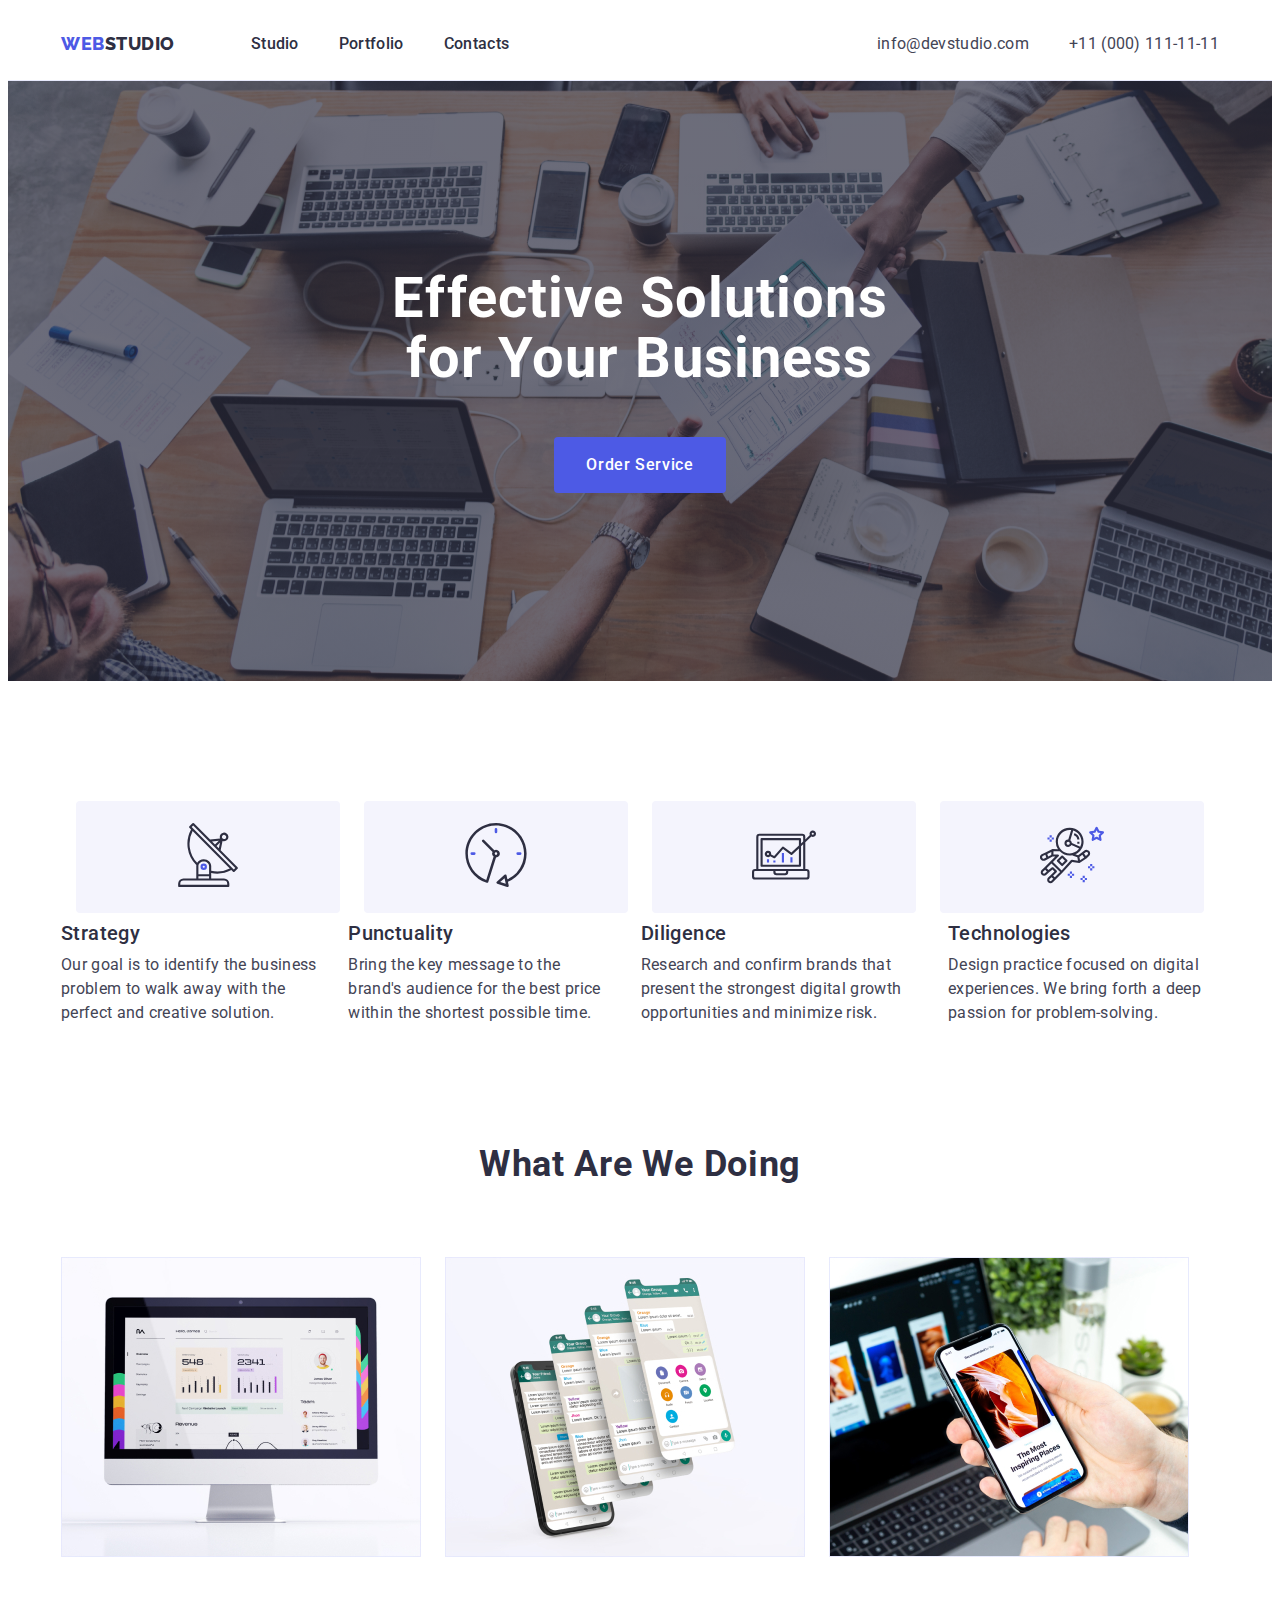
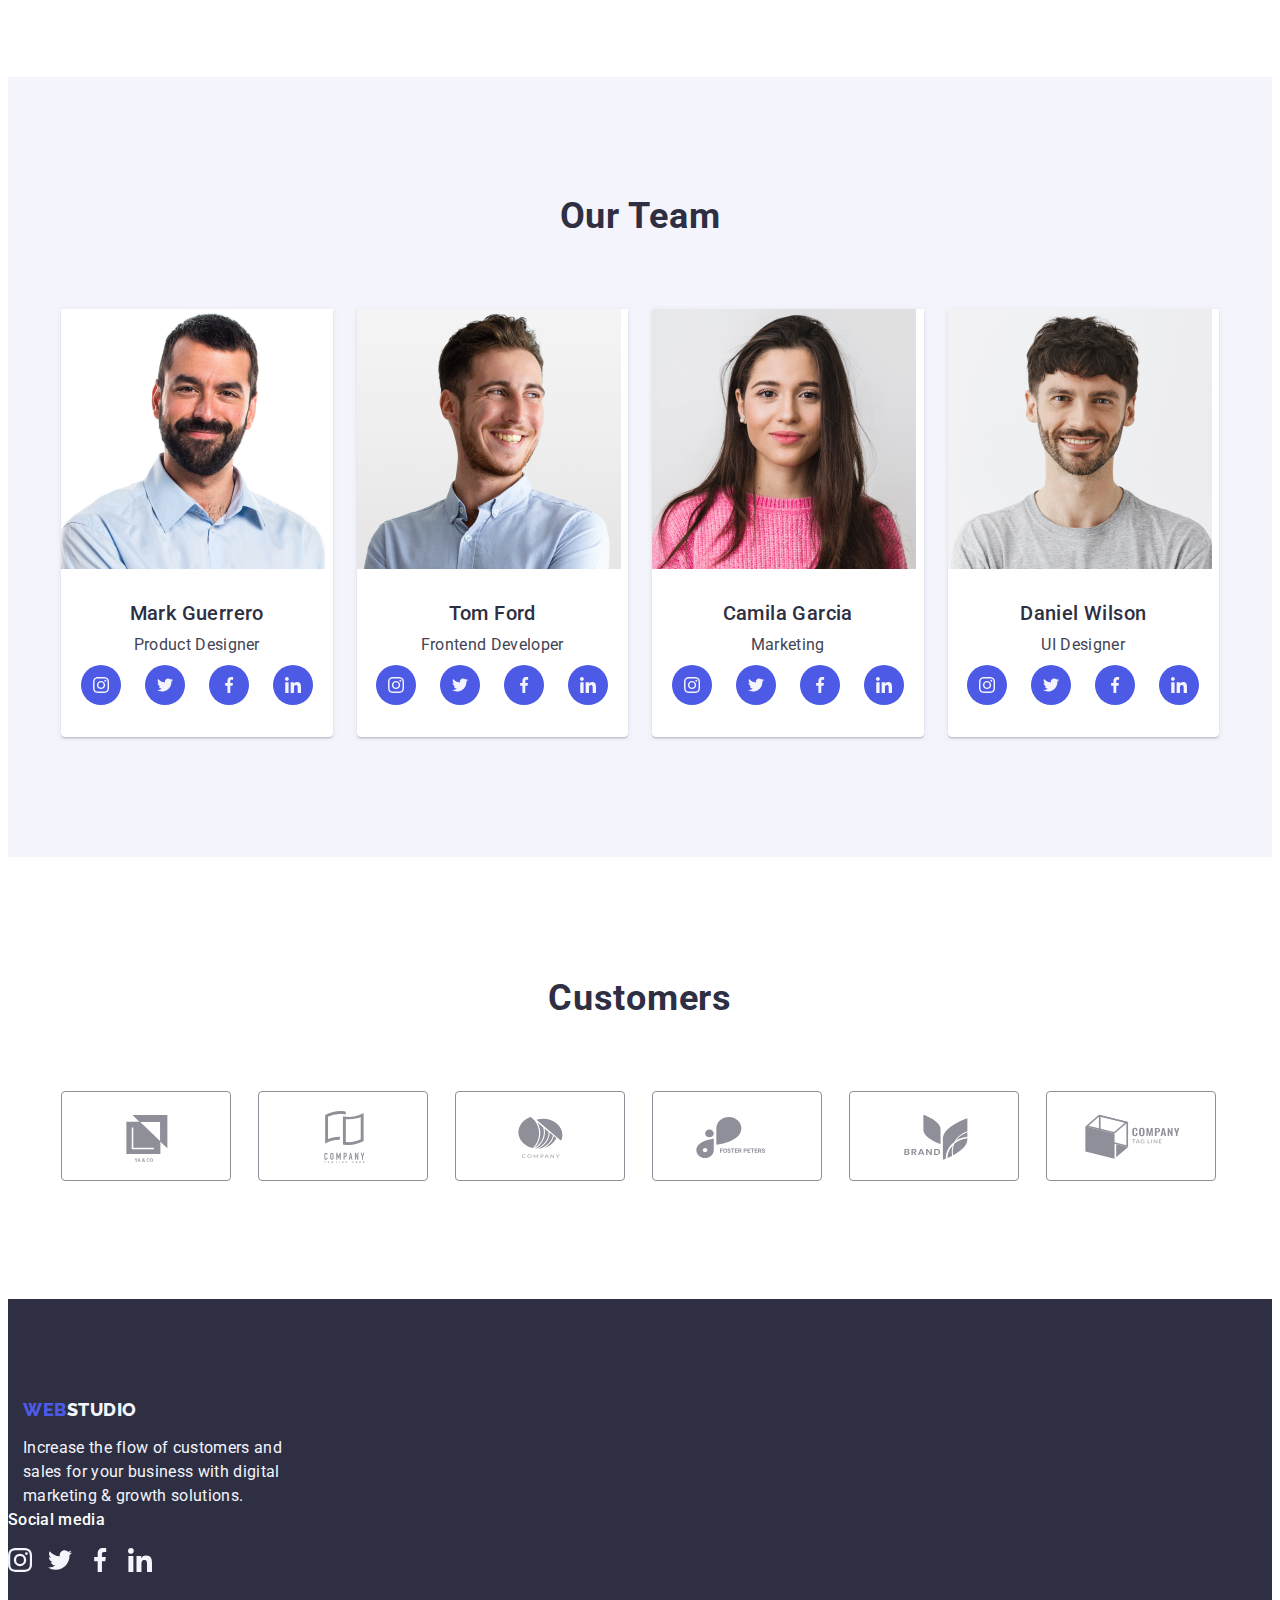
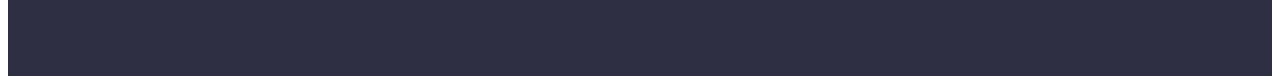
==== commit ae0f9fe4: "init" ====
--- a/index.html
+++ b/index.html
@@ -503,7 +503,7 @@
     </main>
     <!-- Footer section -->
     <footer class="footer">
-      <div class="container">
+      <div class="container footer-container">
         <a class="logo link footer-logo" href="./index.html"
           >Web<span class="logotype-light">Studio</span></a
         >
@@ -512,6 +512,40 @@
           digital marketing & growth solutions.
         </p>
       </div>
+      <div class="social-media">
+        <p class="social-media-title">Social media</p>
+
+        <ul class="footer-list list">
+          <li class="footer-items">
+            <a href="" class="footer-link">
+              <svg class="footer-icons" width="24" height="24">
+                <use href="./images/icons.svg#instagram"></use>
+              </svg>
+            </a>
+          </li>
+          <li class="footer-items">
+            <a href="" class="footer-link">
+              <svg class="footer-icons" width="24" height="24">
+                <use href="./images/icons.svg#twitter"></use>
+              </svg>
+            </a>
+          </li>
+          <li class="footer-items">
+            <a href="" class="footer-link">
+              <svg class="footer-icons" width="24" height="24">
+                <use href="./images/icons.svg#facebook"></use>
+              </svg>
+            </a>
+          </li>
+          <li class="footer-items">
+            <a href="" class="footer-link">
+              <svg class="footer-icons" width="24" height="24">
+                <use href="./images/icons.svg#linkedin"></use>
+              </svg>
+            </a>
+          </li>
+        </ul>
+      </div>
     </footer>
   </body>
 </html>
--- a/css/styles.css
+++ b/css/styles.css
@@ -669,4 +669,29 @@
   color: #f4f4fd;
 }
 
-
+.footer-container{
+  margin-right: 120px;
+}
+.social-media {
+  
+}
+.social-media-title {
+  font-family: var(--primary-font);
+font-weight: 500;
+font-size: 16px;
+line-height: 1.5;
+
+letter-spacing: 0.02em;
+color:var(--light-txt-cl);
+margin-bottom: 16px;
+}
+.footer-list {
+  display: flex;
+  gap: 16px;
+}
+.footer-items {
+}
+.footer-link {
+}
+.footer-icons {
+}
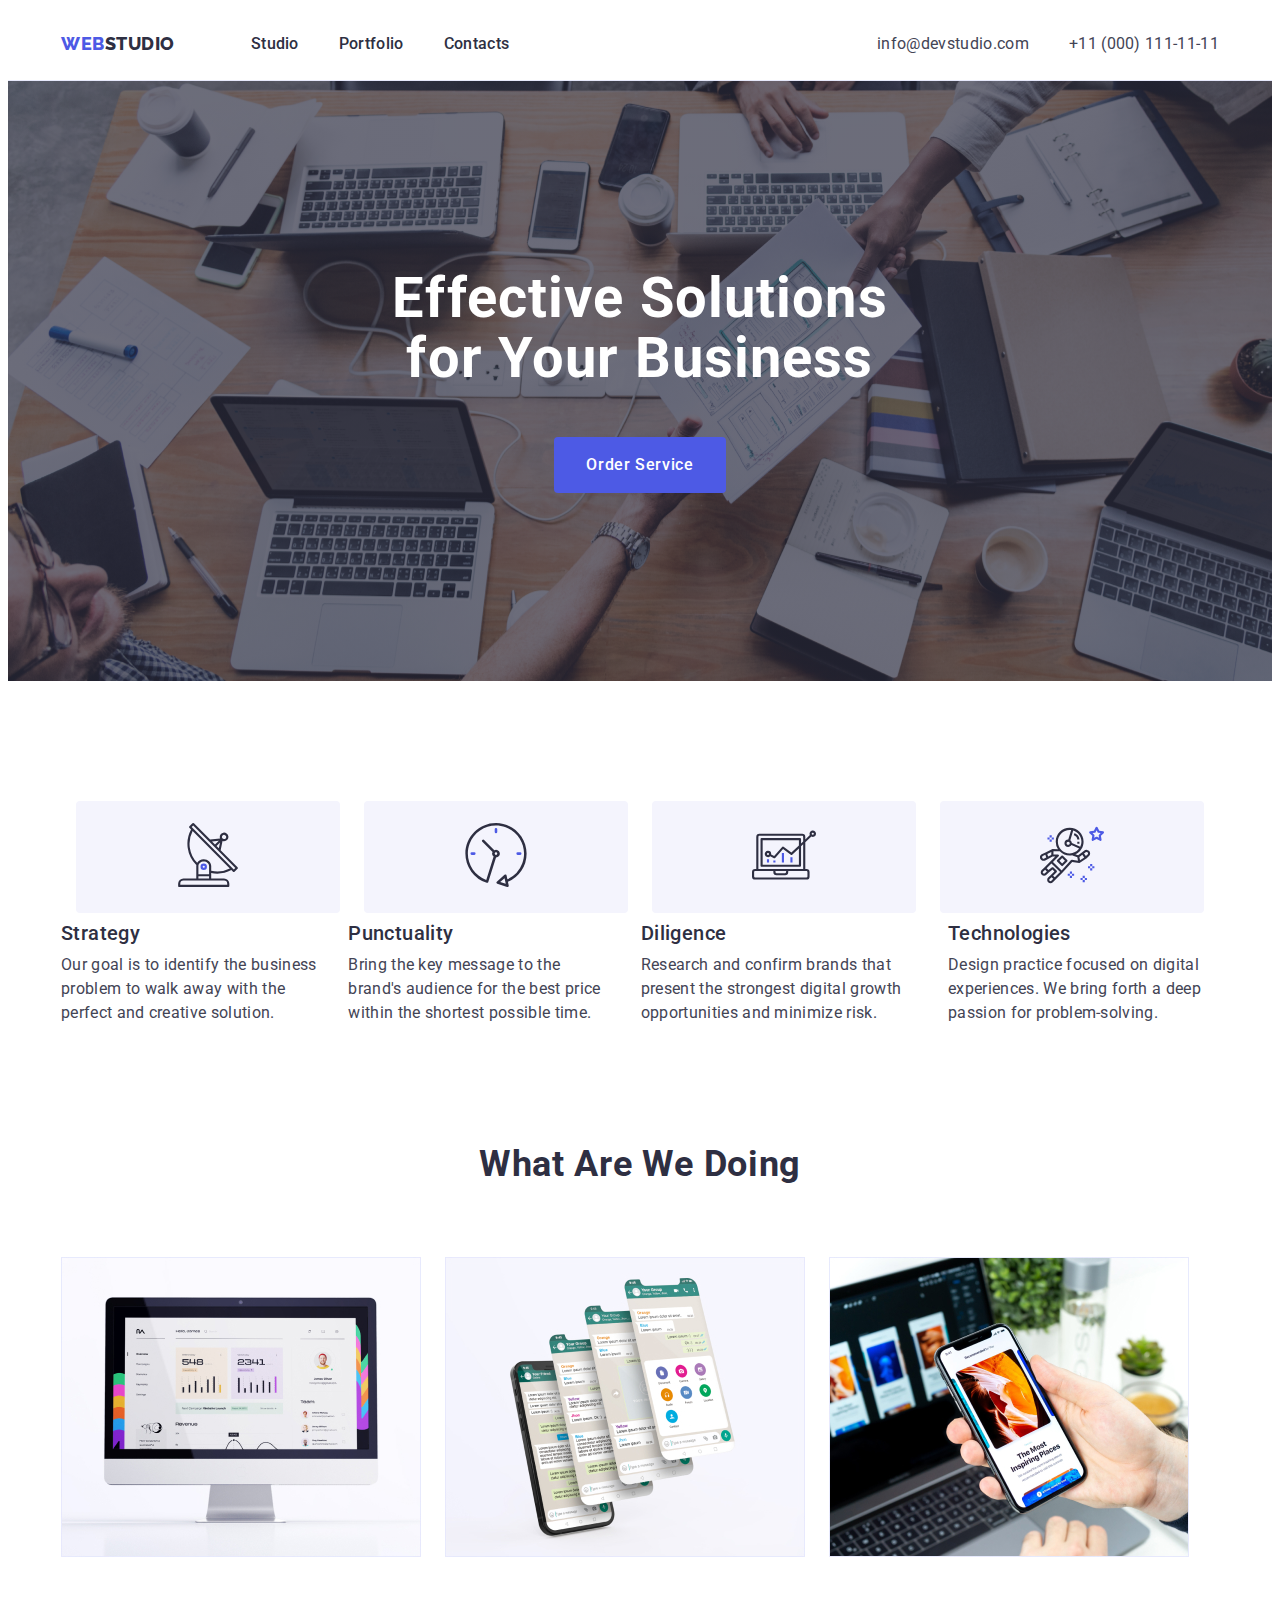
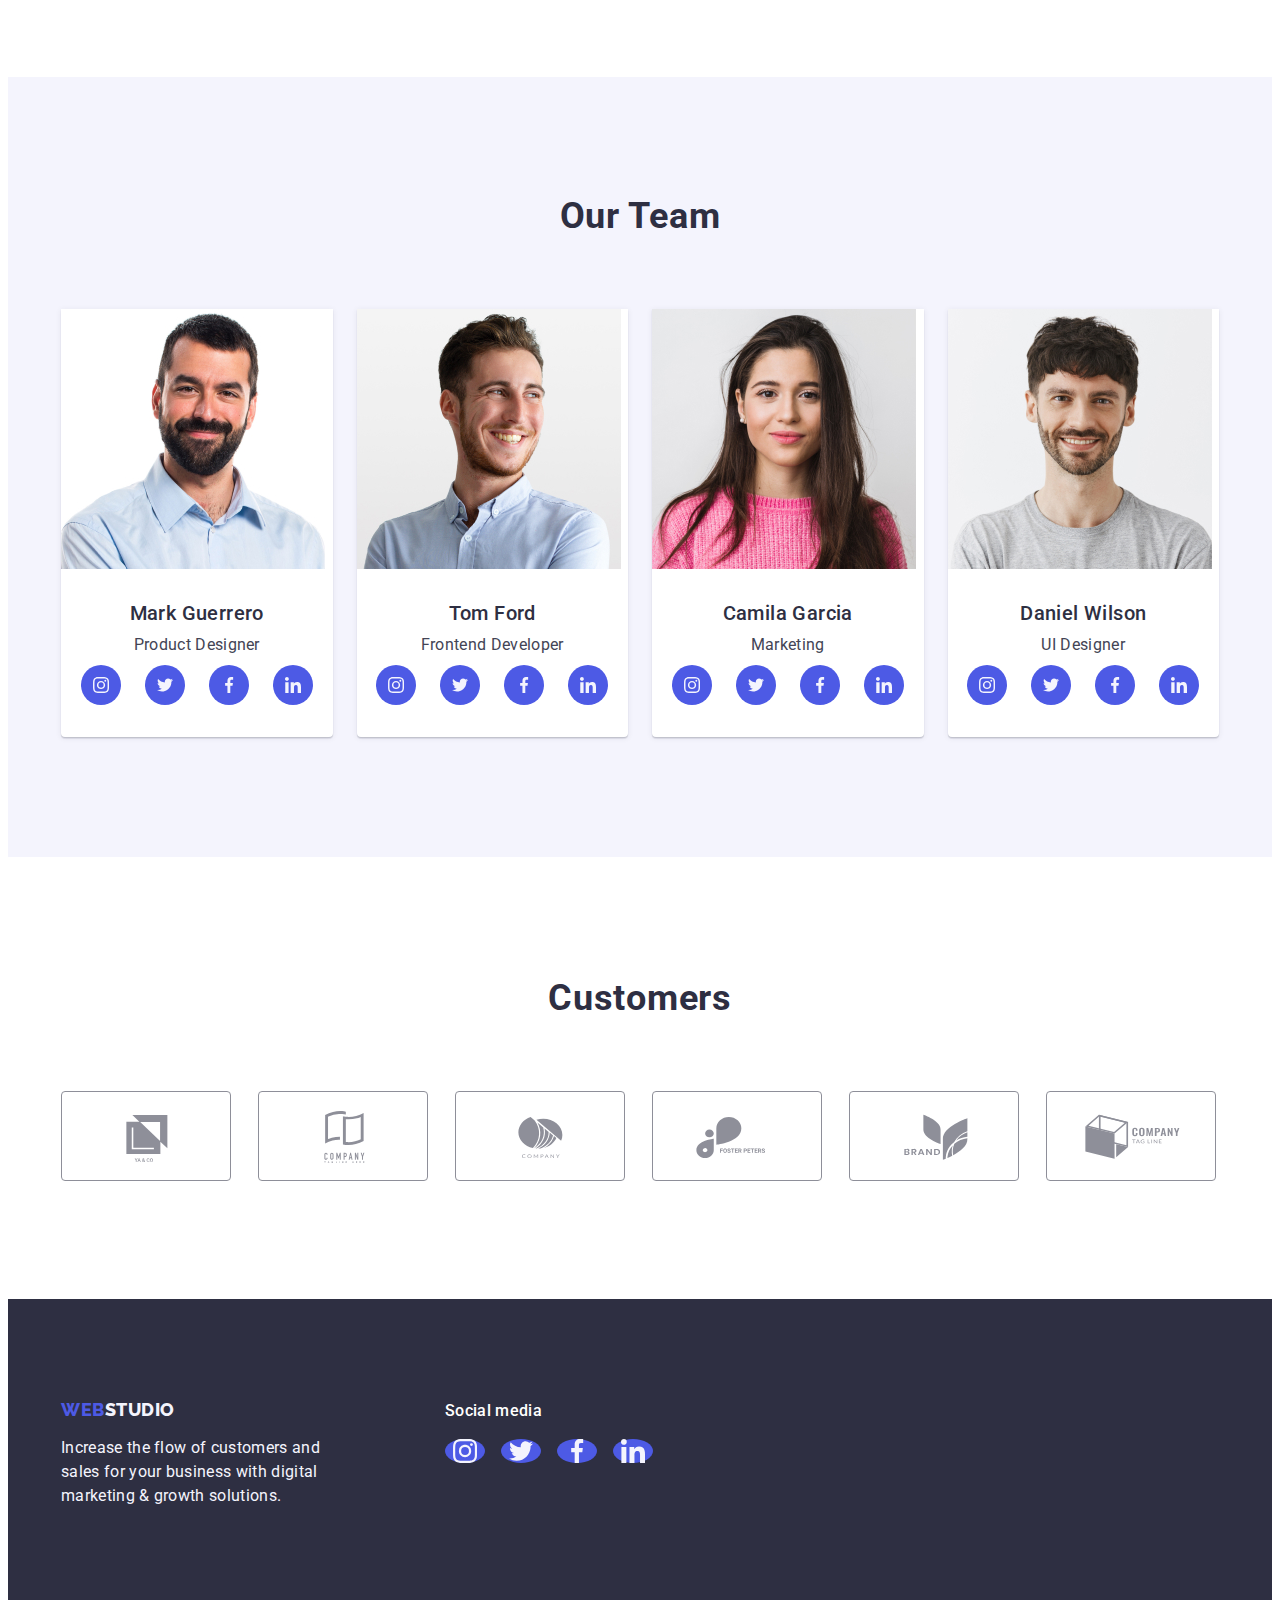
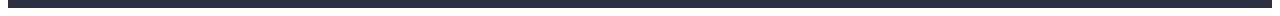
==== commit 87eb09ae: "init" ====
--- a/index.html
+++ b/index.html
@@ -503,7 +503,8 @@
     </main>
     <!-- Footer section -->
     <footer class="footer">
-      <div class="container footer-container">
+      <div class="container footer-container"> 
+      <div class=" footer-desc-container">
         <a class="logo link footer-logo" href="./index.html"
           >Web<span class="logotype-light">Studio</span></a
         >
@@ -546,6 +547,7 @@
           </li>
         </ul>
       </div>
+      </div>
     </footer>
   </body>
 </html>
--- a/css/styles.css
+++ b/css/styles.css
@@ -670,10 +670,13 @@
 }
 
 .footer-container{
-  margin-right: 120px;
+  display: flex;
+ /* margin-right: 120px; */
+  
 }
 .social-media {
-  
+  /* margin-left: 120px;
+   */
 }
 .social-media-title {
   font-family: var(--primary-font);
@@ -690,8 +693,23 @@
   gap: 16px;
 }
 .footer-items {
+  width: 40px;
+  height: 40px;
 }
 .footer-link {
+  width: 100%;
+  background-color: var(--txt-btn-color);
+border-radius:  50%;
+display: flex;
+ align-items: center;
+ justify-content: center;
+}
+.footer-link :hover
+.footer-link :focus{
+  background-color: #31d0aa;
 }
 .footer-icons {
 }
+ .footer-desc-container{
+  margin-right: 120px;
+ }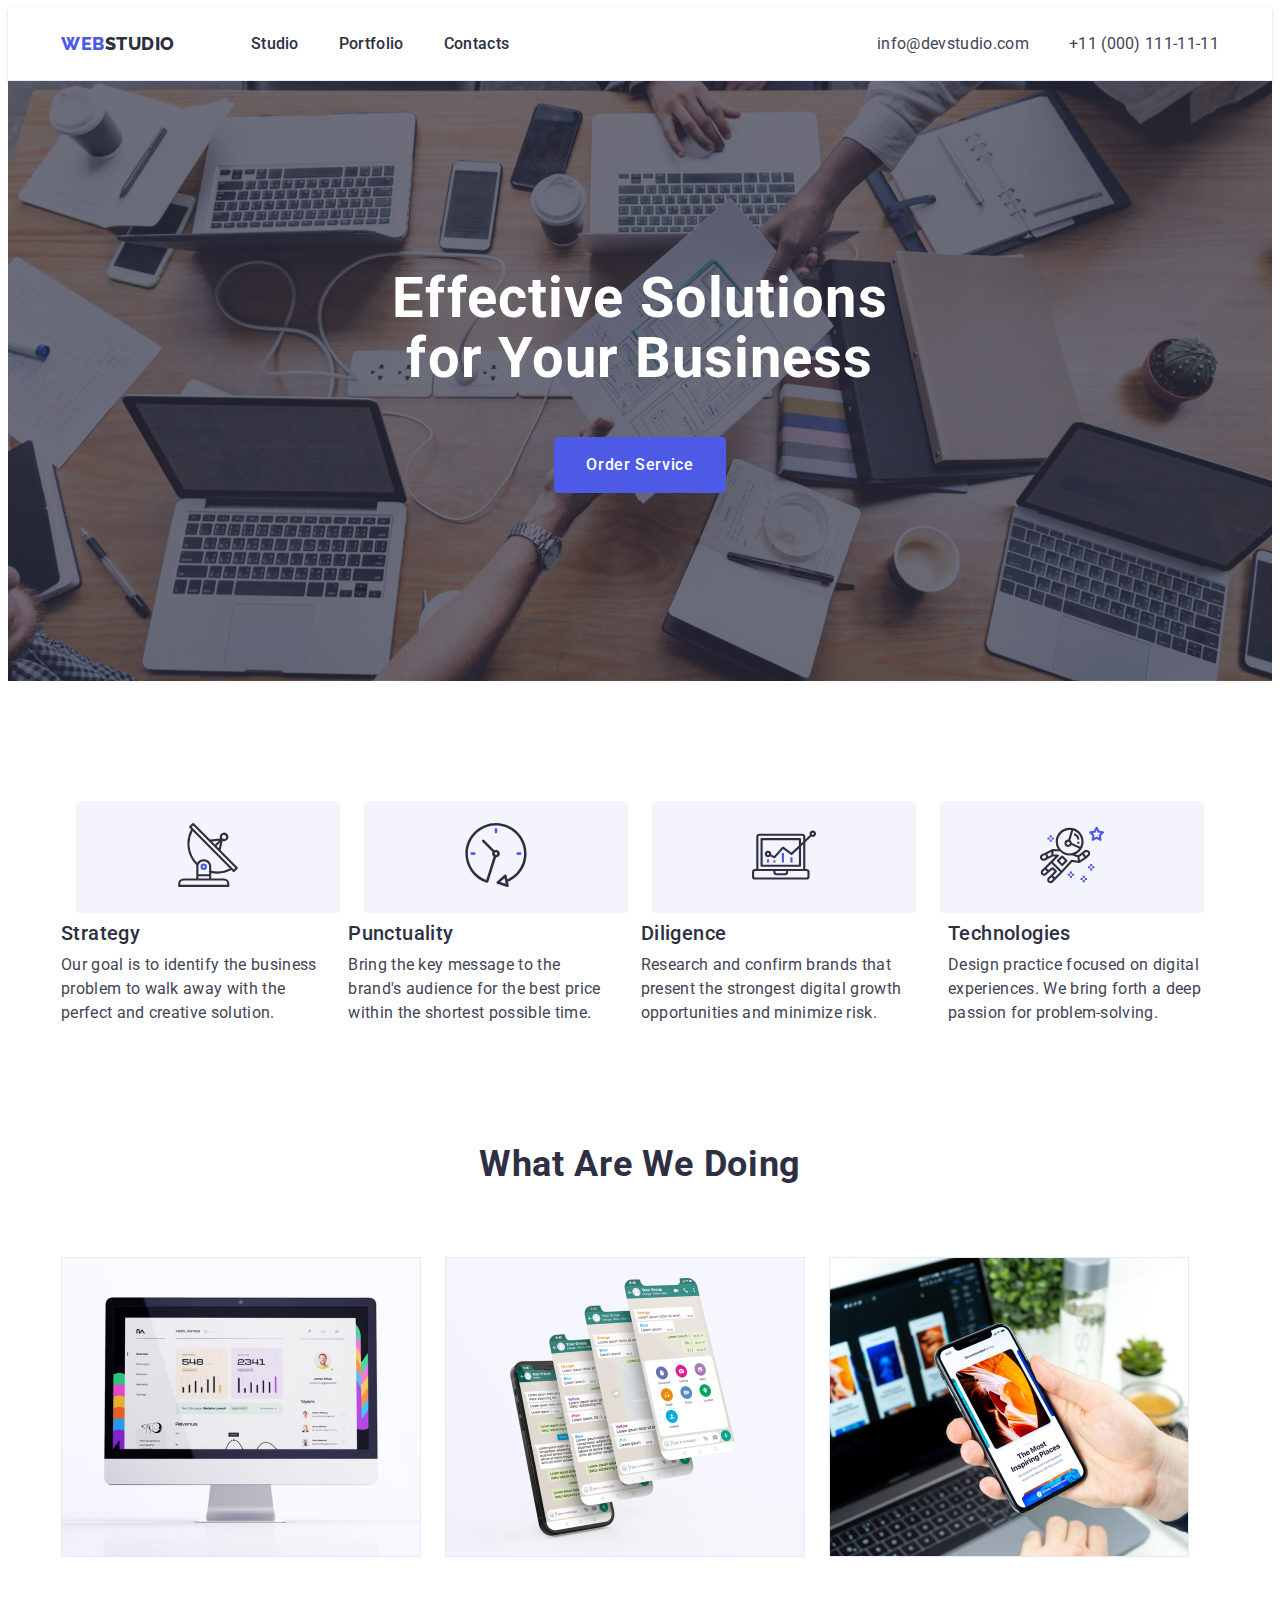
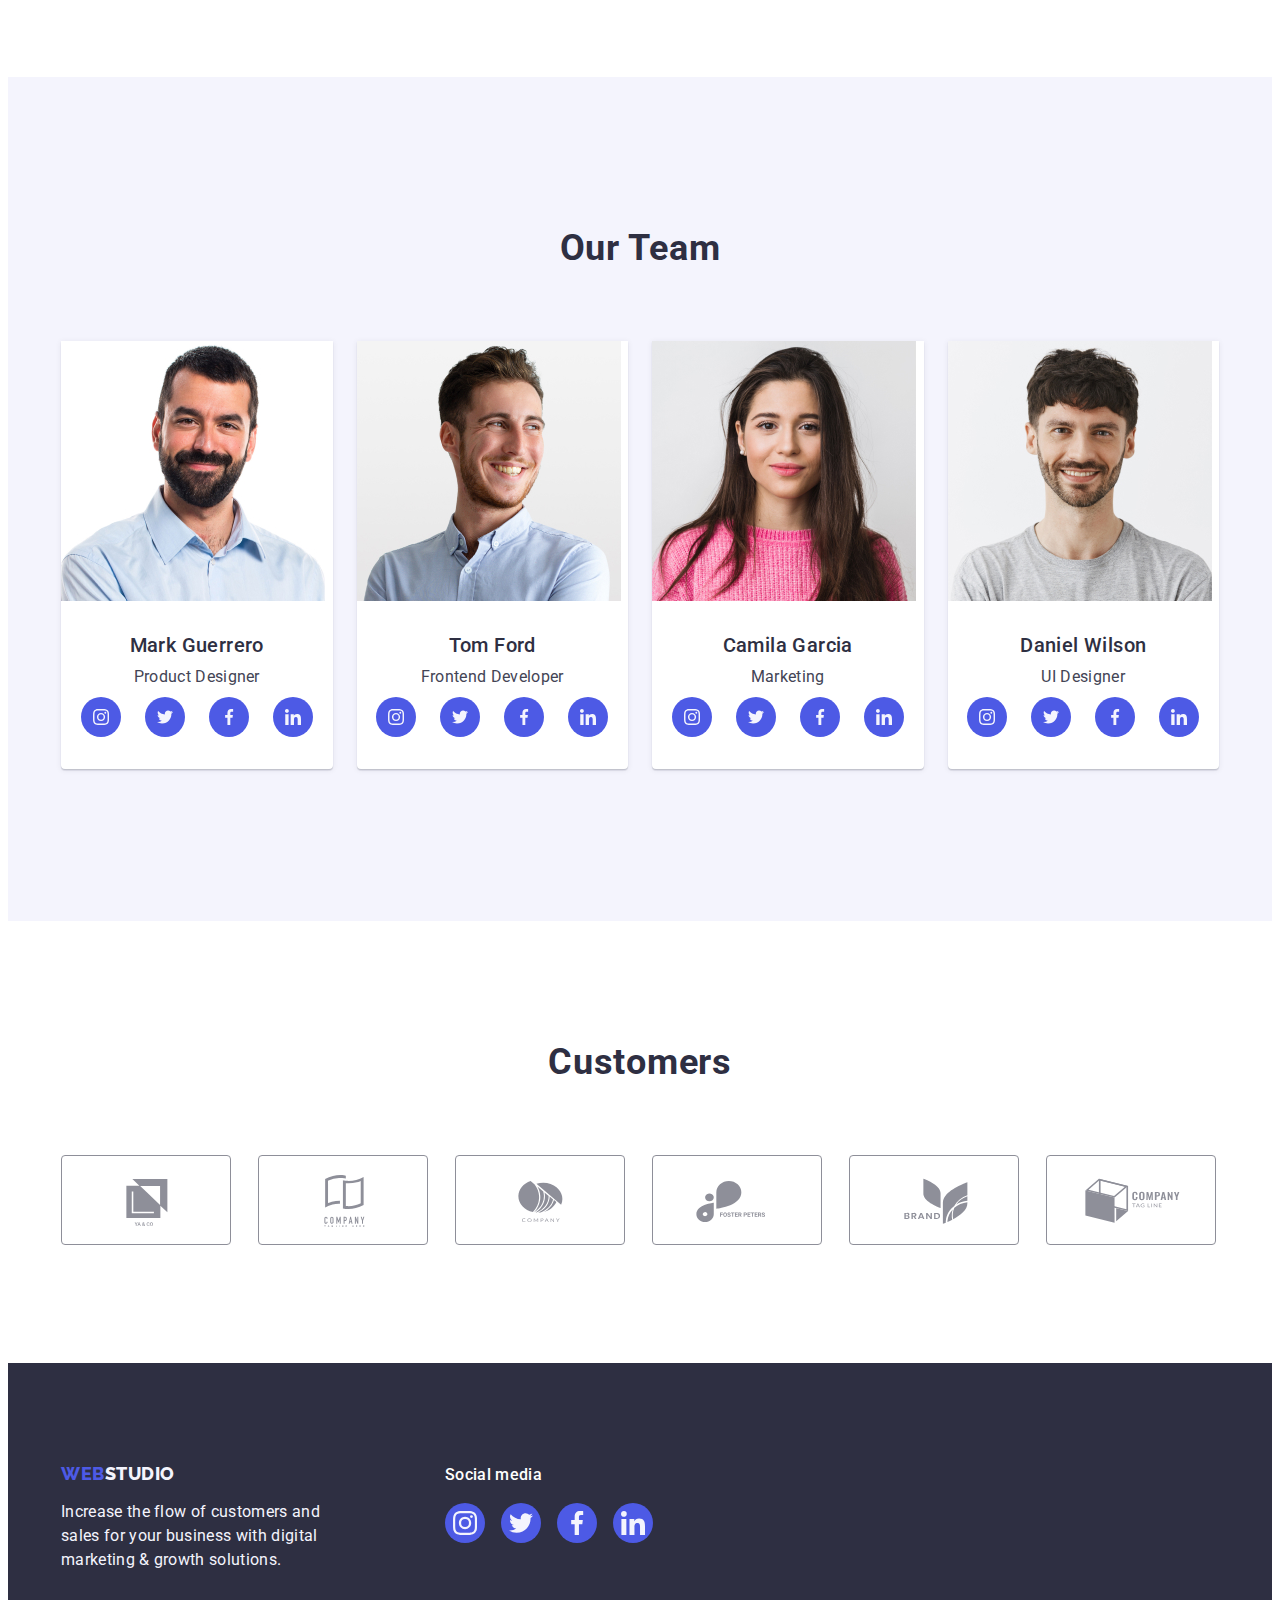
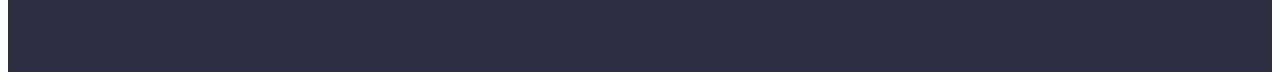
==== commit 32b7b009: "finished" ====
--- a/index.html
+++ b/index.html
@@ -68,9 +68,10 @@
       <!-- Benefits -->
       <section class="benefits">
         <div class="container">
-          <h2 class="visually-hidden">Benefits</h2>
+          
 
           <div class="benefits-icon-box">
+            <h2 class="visually-hidden">Benefits</h2>
             <ul class="benefits-icon-list list">
               <li class="benefits-icon-item">
                 <a href="" class="benefits-link" aria-label="antenna icon">
--- a/css/styles.css
+++ b/css/styles.css
@@ -12,6 +12,7 @@
   --accent-txt-color: #404bbf;
   --accent-bg-color: #404bbf;
   --light-txt-cl: #ffffff;
+  --icon-color:#8E8F99;
 }
 
 /**
@@ -75,6 +76,7 @@
 */
 .header {
   border-bottom: 1px solid #E7E9FC;
+  box-shadow: 0px 2px 1px rgba(46, 47, 66, 0.08), 0px 1px 1px rgba(46, 47, 66, 0.16), 0px 1px 6px rgba(46, 47, 66, 0.08);
   
 }
 .header-container{
@@ -178,6 +180,9 @@
      background-color: rgba(46, 47, 66, 0.7);;
      background-image: linear-gradient(rgba(46, 47, 66, 0.7),rgba(46, 47, 66, 0.7)), url(../images/hero/bg.jpg);
      background-size: cover;
+     max-width: 1440px;
+      background-repeat: no-repeat;
+      background-position: center;
 }
 
 .hero-title {
@@ -352,6 +357,7 @@
   width: calc((100% - 72px) / 4);
 }
 .team-container {
+  padding: 32px 0;
 }
 
 .team-item:not(:last-child) {
@@ -389,12 +395,14 @@
   display: flex;
   justify-content: center;
   align-items: center;
+
+  gap: 24px;
 }
 .social-item {
-}
-.social-item:not(:last-child){
-  margin-right: 24px;
-}
+   
+}
+
+
 .social-link {
   height: 40px;
   width: 40px;
@@ -404,6 +412,7 @@
   border-radius: 50%;
 
   background-color:#4D5AE5;
+  
 }
 
 .social-link:hover ,
@@ -413,6 +422,7 @@
 .link {
 }
 .social-icon {
+  fill: var(--btn-color)
 }
 
 /**
@@ -420,6 +430,7 @@
   | Customers styles
   |============================
 */
+
 .customers {
   padding: 120px 0;
 }
@@ -427,7 +438,7 @@
   font-family: var(--primary-font);
   font-weight: 700;
   font-size: 36px;
-  line-height: 1, 1;
+  line-height: 1,1;
 
   text-align: center;
   letter-spacing: 0.02em;
@@ -448,12 +459,18 @@
 }
 
 
-.customers-link:hover,
+.customers-link:hover .customer-icons,
+.customers-link:focus .customer-icons{
+ 
+  fill:#404BBF;
+} 
+
+.customers-link:hover ,
 .customers-link:focus{
   border: 1px solid #404BBF;
   border-radius: 4px;
-  fill:#404BBF;
-} 
+  color: #404bbf;
+}
 
 .customers-link {
     width: 168px; 
@@ -465,17 +482,11 @@
 
   border: 1px solid #8E8F99;
   border-radius: 4px;
-}
-.customers-link:hover{
-  border: 1px solid #404BBF;
- 
-}
-
-.customers-link :hover{
-  fill: #404bbf;
-}
+  color:var(--icon-color);
+}
+
 .customer-icons {
-  fill: #8E8F99;
+  fill: currentColor;
 }
 /**
   |============================
@@ -519,26 +530,6 @@
   border: 1px solid transparent;
 }
 
-/**
-  |============================
-  | Customers styles
-  |============================
-*/
-.customers {
-  padding: 120px 0;
-}
-.customers-title {
-  font-family: var(--primary-font);
-  font-weight: 700;
-  font-size: 36px;
-  line-height: 1, 1;
-
-  text-align: center;
-  letter-spacing: 0.02em;
-  text-transform: capitalize;
-
-  color: var(--primary-color);
-}
 
 /**
   |============================
@@ -608,7 +599,13 @@
 
 }
 .projects-link {
-    text-decoration: none
+    text-decoration: none;
+    display: block;
+}
+
+.projects-link:hover,
+.projects-link:focus{
+   box-shadow: 0px 1px 6px rgba(46, 47, 66, 0.08), 0px 1px 1px rgba(46, 47, 66, 0.16), 0px 2px 1px rgba(46, 47, 66, 0.08)
 }
 .projects-img {
 }
@@ -671,12 +668,11 @@
 
 .footer-container{
   display: flex;
- /* margin-right: 120px; */
+
   
 }
 .social-media {
-  /* margin-left: 120px;
-   */
+ 
 }
 .social-media-title {
   font-family: var(--primary-font);
@@ -690,6 +686,7 @@
 }
 .footer-list {
   display: flex;
+align-items: center;
   gap: 16px;
 }
 .footer-items {
@@ -697,15 +694,16 @@
   height: 40px;
 }
 .footer-link {
-  width: 100%;
+  width: 40px;
+  height: 40px;
   background-color: var(--txt-btn-color);
-border-radius:  50%;
-display: flex;
+  border-radius:  50%;
+  display: flex;
  align-items: center;
  justify-content: center;
 }
-.footer-link :hover
-.footer-link :focus{
+.footer-link:hover,
+.footer-link:focus{
   background-color: #31d0aa;
 }
 .footer-icons {
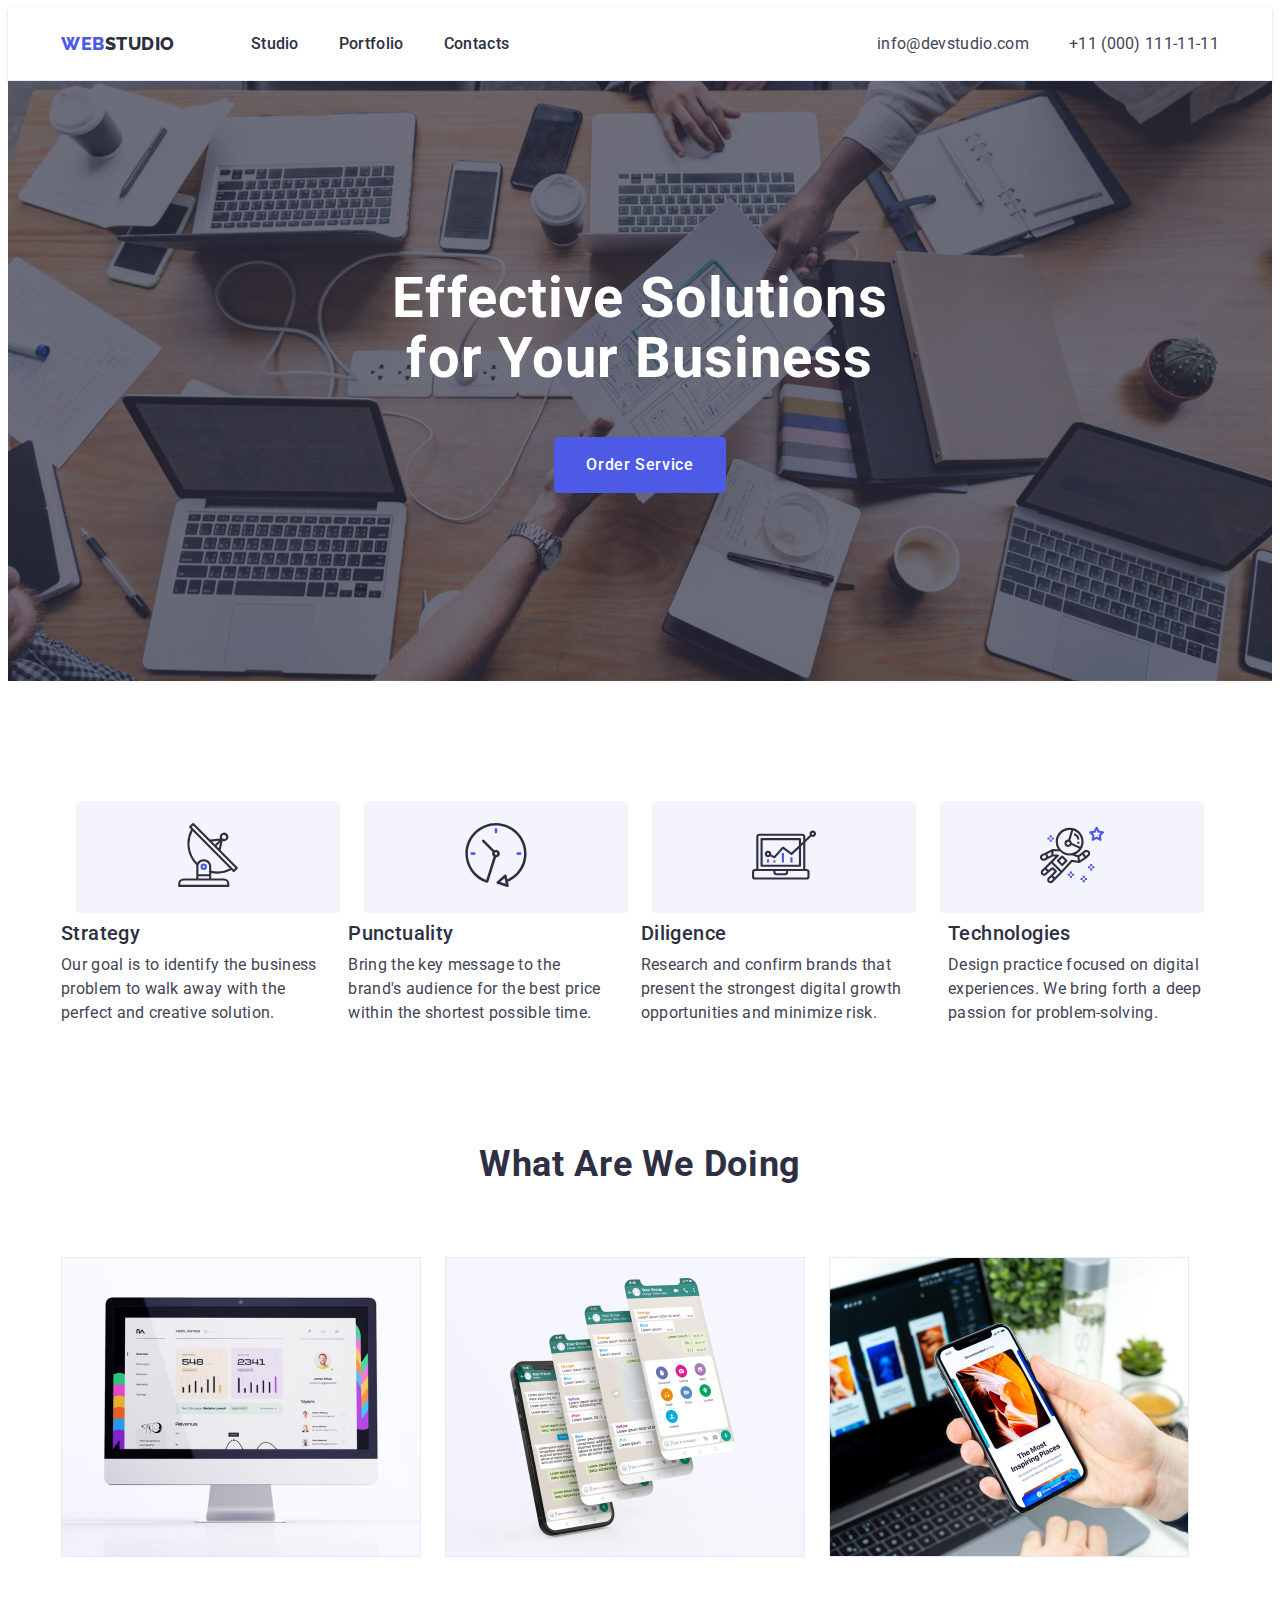
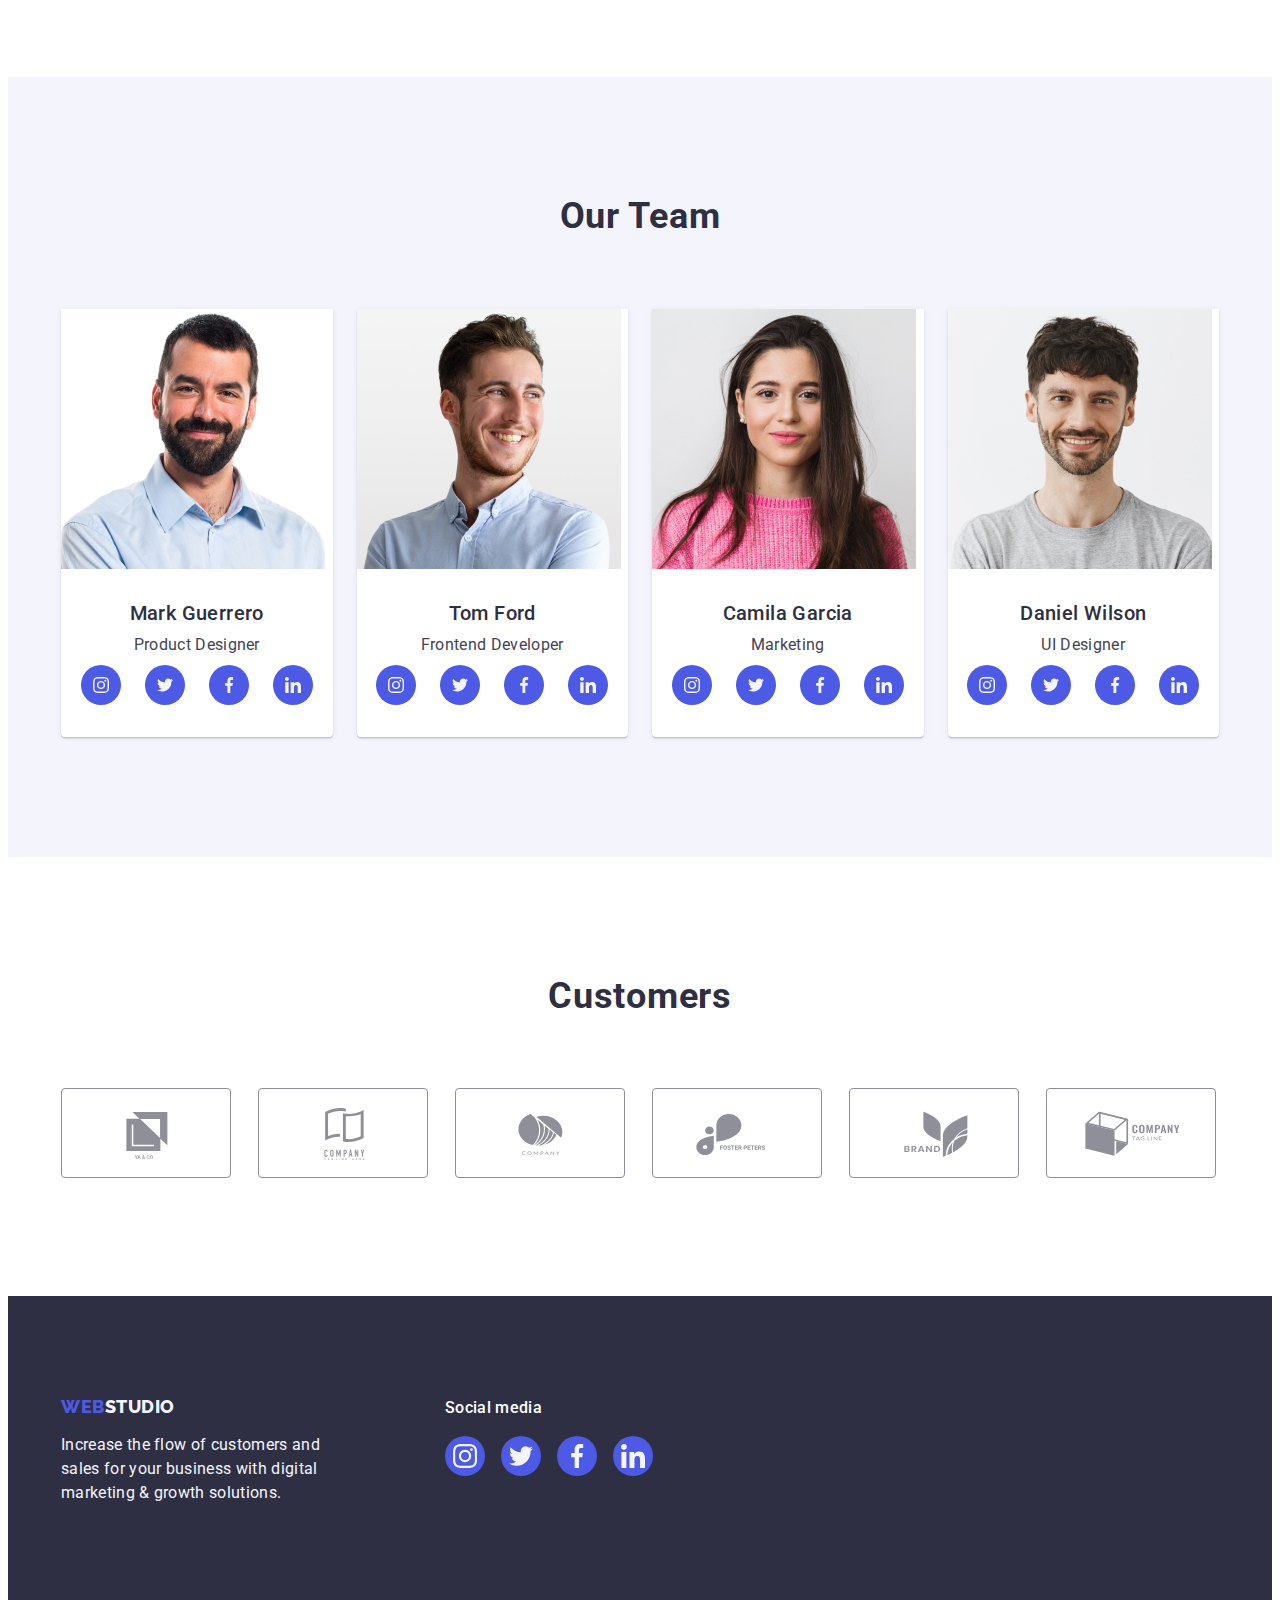
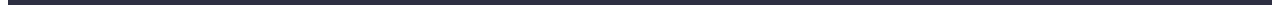
==== commit 57926c4d: "finished" ====
--- a/index.html
+++ b/index.html
@@ -70,39 +70,49 @@
         <div class="container">
           
 
-          <div class="benefits-icon-box">
+           
             <h2 class="visually-hidden">Benefits</h2>
+
             <ul class="benefits-icon-list list">
+             
               <li class="benefits-icon-item">
+                <div class="benefits-icon-box">
                 <a href="" class="benefits-link" aria-label="antenna icon">
                   <svg class="benefits-icon" width="64" height="64">
                     <use href="./images/icons.svg#antenna"></use>
                   </svg>
                 </a>
+                </div>
               </li>
               <li class="benefits-icon-item">
+                <div class="benefits-icon-box">
                 <a href="" class="benefits-link" aria-label="clock icon">
                   <svg class="benefits-icon" width="64" height="64">
                     <use href="./images/icons.svg#clock"></use>
                   </svg>
                 </a>
+                </div>
               </li>
               <li class="benefits-icon-item">
+                <div class="benefits-icon-box">
                 <a href="" class="benefits-link" aria-label="diagram icon">
                   <svg class="benefits-icon" width="64" height="64">
                     <use href="./images/icons.svg#diagram"></use>
                   </svg>
                 </a>
+                </div>
               </li>
               <li class="benefits-icon-item">
+                <div class="benefits-icon-box">
                 <a href="" class="benefits-link" aria-label="astronaut icon">
                   <svg class="benefits-icon" width="64" height="64">
                     <use href="./images/icons.svg#astronaut"></use>
                   </svg>
                 </a>
+                </div>
               </li>
             </ul>
-          </div>
+          
           <ul class="benefits-list list">
             <li class="benefits-item">
               <h3 class="benefits-title">Strategy</h3>
--- a/css/styles.css
+++ b/css/styles.css
@@ -40,9 +40,6 @@
 }
 .list {
   list-style: none;
-
-  /* display: inline-block; */
-
   padding: 0;
   margin: 0;
 }
@@ -173,16 +170,19 @@
   |============================
 */
 .hero {
+
      text-align: center;
      padding: 188px 0;
-     align-items: center;  
+     align-items: center; 
      
      background-color: rgba(46, 47, 66, 0.7);;
      background-image: linear-gradient(rgba(46, 47, 66, 0.7),rgba(46, 47, 66, 0.7)), url(../images/hero/bg.jpg);
-     background-size: cover;
-     max-width: 1440px;
-      background-repeat: no-repeat;
-      background-position: center;
+     
+    max-width: 1440px;
+    background-repeat: no-repeat;
+    background-position: center;
+    background-size: cover;
+    
 }
 
 .hero-title {
@@ -235,21 +235,23 @@
 }
 
 .benefits-icon-box {
+  display: flex; 
+  align-items: center;
+  justify-content: center; 
+  height: 112px;
+  width: 264px;
+  background-color: #f4f4fd;
+  border-radius: 4px;
+  margin-bottom: 8px;
 }
 .benefits-icon-list {
   display: flex;
   justify-content: center;
   align-items: center;
+  
 }
 .benefits-icon-item{
-  height: 112px;
-  width: 264px;
-  display: flex;
-  justify-content: center;
-  align-items: center;
-  background-color: #F4F4FD;
-  border-radius: 4px;
-  margin-bottom: 8px;
+
 }
 .benefits-icon-item:not(:last-child){
   margin-right: 24px;
@@ -357,14 +359,14 @@
   width: calc((100% - 72px) / 4);
 }
 .team-container {
-  padding: 32px 0;
+
 }
 
 .team-item:not(:last-child) {
   margin-right: 24px;
 }
 .team-img {
-  /* padding-bottom: 32px; */
+  display: block;
 }
 .team-subtitle {
   font-weight: 500;
@@ -386,7 +388,8 @@
   margin-bottom: 8px;
 }
 .team-desc-box {
-  padding: 32px 16px;
+
+  padding: 32px 0;
 }
 
 /* social icons */
@@ -438,7 +441,7 @@
   font-family: var(--primary-font);
   font-weight: 700;
   font-size: 36px;
-  line-height: 1,1;
+  line-height: 1.1;
 
   text-align: center;
   letter-spacing: 0.02em;
@@ -668,7 +671,7 @@
 
 .footer-container{
   display: flex;
-
+  align-items: baseline;
   
 }
 .social-media {
@@ -707,6 +710,7 @@
   background-color: #31d0aa;
 }
 .footer-icons {
+  fill: var(--btn-color);
 }
  .footer-desc-container{
   margin-right: 120px;
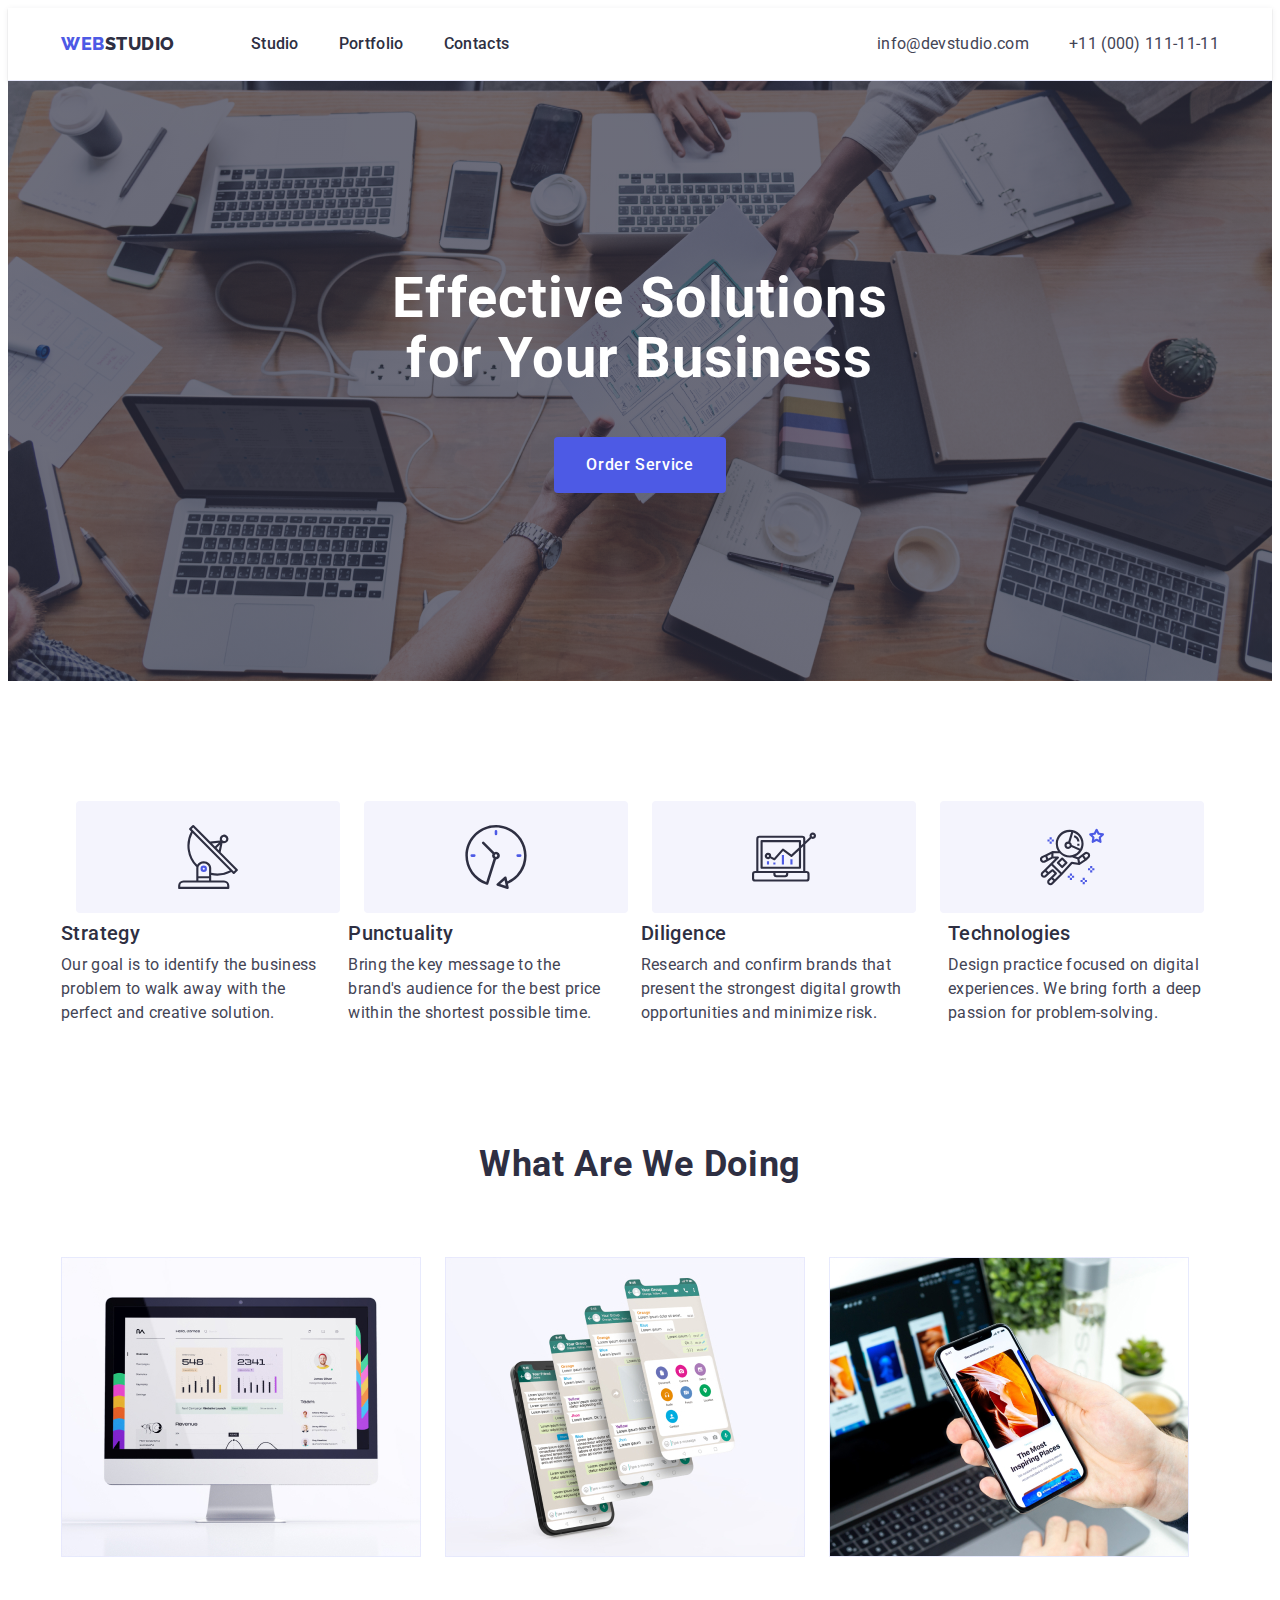
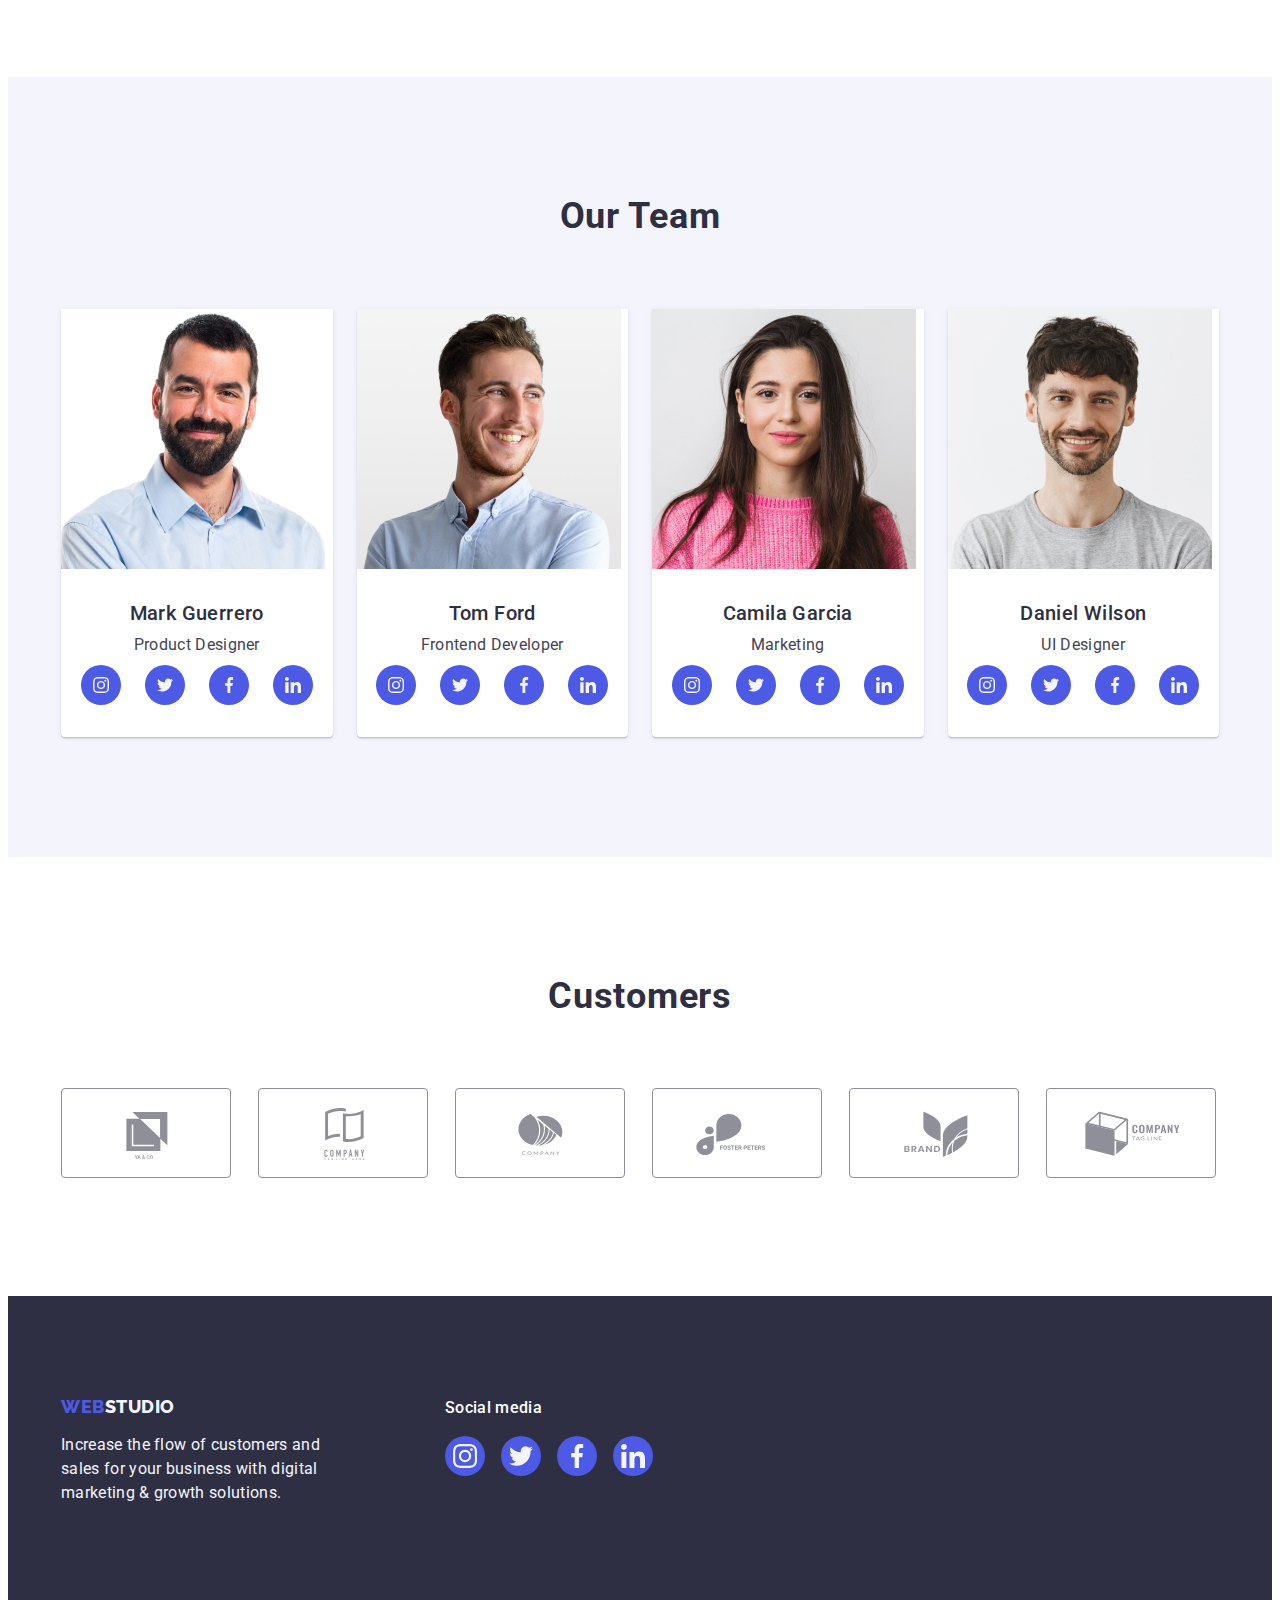
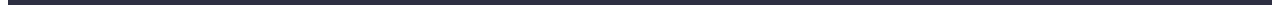
==== commit 6614637c: "finished" ====
--- a/index.html
+++ b/index.html
@@ -77,38 +77,38 @@
              
               <li class="benefits-icon-item">
                 <div class="benefits-icon-box">
-                <a href="" class="benefits-link" aria-label="antenna icon">
+                
                   <svg class="benefits-icon" width="64" height="64">
                     <use href="./images/icons.svg#antenna"></use>
                   </svg>
-                </a>
+                
                 </div>
               </li>
               <li class="benefits-icon-item">
                 <div class="benefits-icon-box">
-                <a href="" class="benefits-link" aria-label="clock icon">
+                
                   <svg class="benefits-icon" width="64" height="64">
                     <use href="./images/icons.svg#clock"></use>
                   </svg>
-                </a>
+                
                 </div>
               </li>
               <li class="benefits-icon-item">
                 <div class="benefits-icon-box">
-                <a href="" class="benefits-link" aria-label="diagram icon">
+               
                   <svg class="benefits-icon" width="64" height="64">
                     <use href="./images/icons.svg#diagram"></use>
                   </svg>
-                </a>
+               
                 </div>
               </li>
               <li class="benefits-icon-item">
                 <div class="benefits-icon-box">
-                <a href="" class="benefits-link" aria-label="astronaut icon">
+                
                   <svg class="benefits-icon" width="64" height="64">
                     <use href="./images/icons.svg#astronaut"></use>
                   </svg>
-                </a>
+                
                 </div>
               </li>
             </ul>
